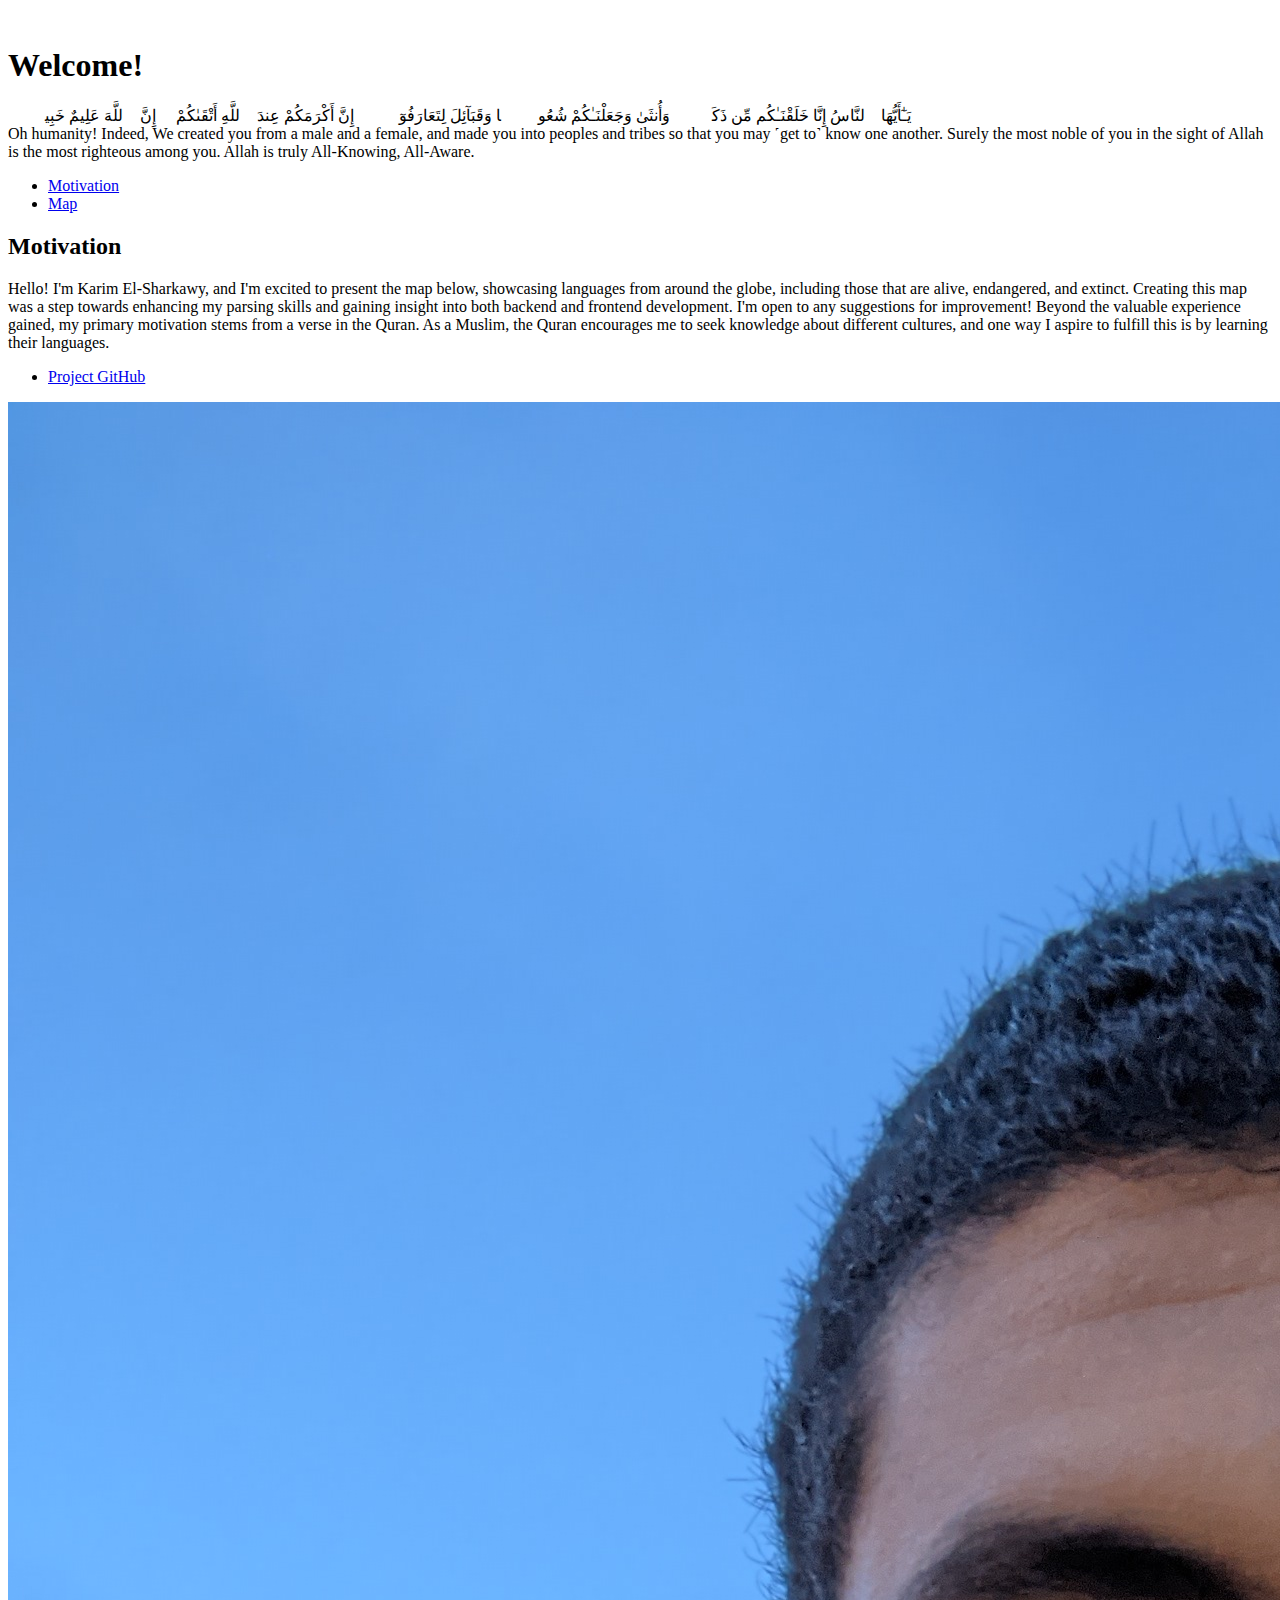
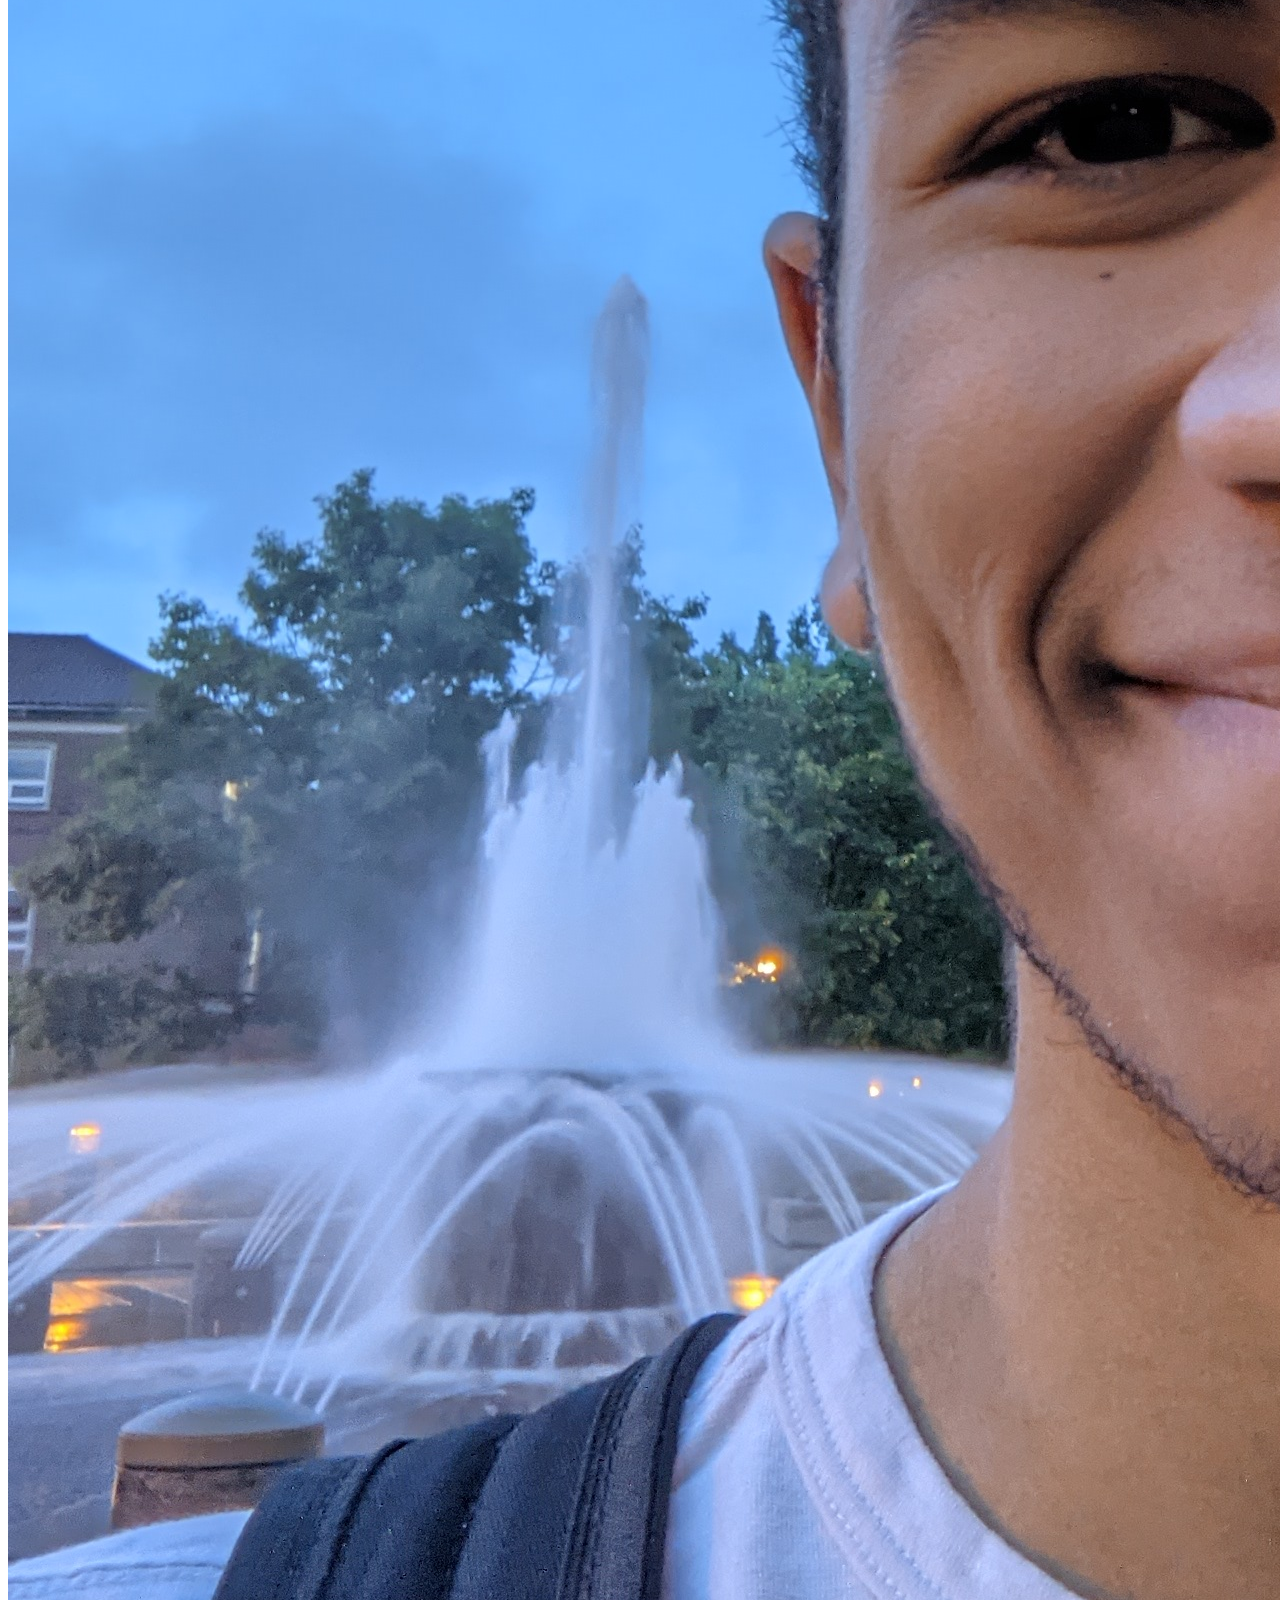
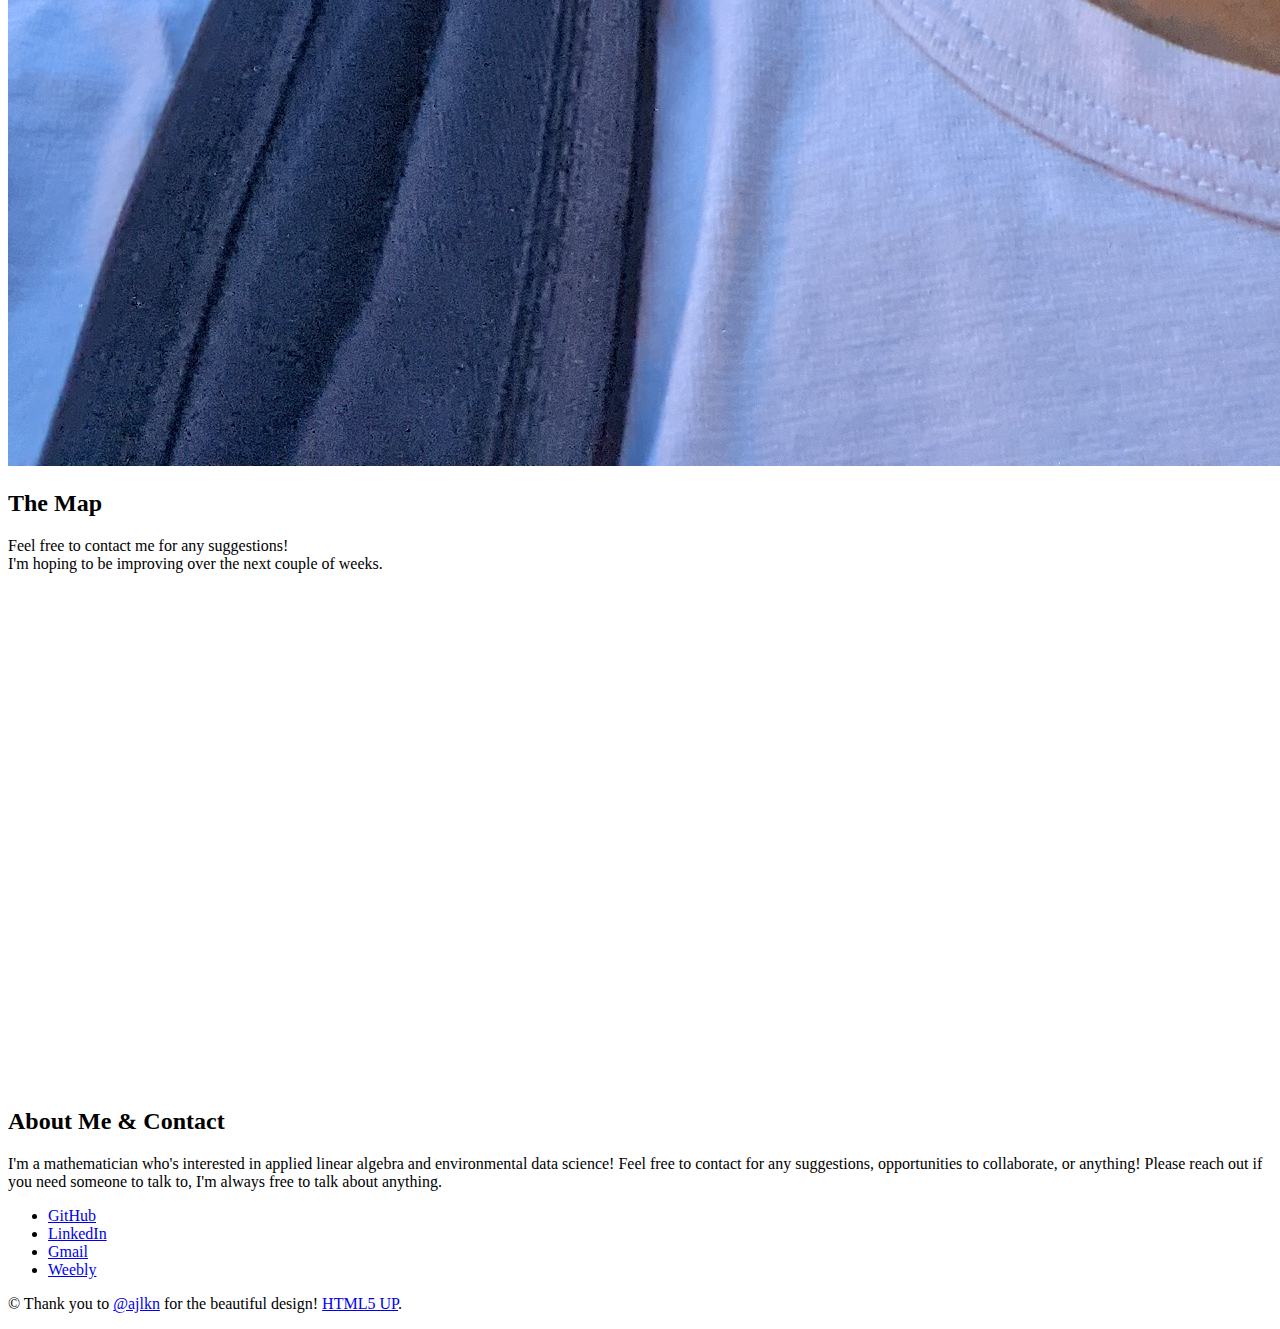
==== index.html @ dc72b1de "Update index.html" ====
<!DOCTYPE HTML>
<html>
<head>
    <title>Map of Every Language</title>
    <meta charset="utf-8" />
    <meta name="viewport" content="width=device-width, initial-scale=1, user-scalable=no" />
    <link rel="stylesheet" href="assets/css/main.css" />
    <noscript><link rel="stylesheet" href="assets/css/noscript.css" /></noscript>
</head>
<body class="is-preload">

    <!-- Wrapper -->
    <div id="wrapper">

        <!-- Header -->
        <header id="header" class="alt">
            <span class="logo"><img src="images/languagelogo.svg" alt="" /></span>
            <h1>Welcome!</h1>
            <p>يَـٰٓأَيُّهَا ٱلنَّاسُ إِنَّا خَلَقْنَـٰكُم مِّن ذَكَرٍۢ وَأُنثَىٰ وَجَعَلْنَـٰكُمْ شُعُوبًۭا وَقَبَآئِلَ لِتَعَارَفُوٓا۟ ۚ إِنَّ أَكْرَمَكُمْ عِندَ ٱللَّهِ أَتْقَىٰكُمْ ۚ إِنَّ ٱللَّهَ عَلِيمٌ خَبِيرٌۭ <br />
                Oh humanity! Indeed, We created you from a male and a female, and made you into peoples and tribes so that you may ˹get to˺ know one another. Surely the most noble of you in the sight of Allah is the most righteous among you. Allah is truly All-Knowing, All-Aware.</p>
        </header>

        <!-- Nav -->
        <nav id="nav">
            <ul>
                <li><a href="#intro" class="active">Motivation</a></li>
                <li><a href="#cta">Map</a></li>
            </ul>
        </nav>

        <!-- Main -->
        <div id="main">

            <!-- Introduction -->
            <section id="intro" class="main">
                <div class="spotlight">
                    <div class="content">
                        <header class="major">
                            <h2>Motivation</h2>
                        </header>
                        <p>Hello! I'm Karim El-Sharkawy, and I'm excited to present the map below, showcasing languages from around the globe, including those that are alive, endangered, and extinct.
                            Creating this map was a step towards enhancing my parsing skills and gaining insight into both backend and frontend development. I'm open to any suggestions for improvement!
                            Beyond the valuable experience gained, my primary motivation stems from a verse in the Quran. As a Muslim, the Quran encourages me to seek knowledge about different cultures,
                            and one way I aspire to fulfill this is by learning their languages.</p>
                        <ul class="actions">
                            <li><a href="https://github.com/karim-sharkawy/testingstuff/tree/main" class="button">Project GitHub</a></li>
                        </ul>
                    </div>
                    <span class="image"><img src="images/pic01.jpg" alt="" /></span>
                </div>
            </section>

            <!-- Get Started -->
            <section id="cta" class="main special">
                <header class="major">
                    <h2>The Map</h2>

                    <p>Feel free to contact me for any suggestions!<br />
                        I'm hoping to be improving over the next couple of weeks.</p>
                </header>
                <!-- Map Container -->
                <div id="chartdiv" class="map-container" style="width: 100%; height: 500px;"></div> <!-- Ensure to set height and width for the map container -->
            </section>

            <!-- Scripts and maybe remove type="module" -->
            <!-- Load the amCharts library -->
            <script type="module" src="https://cdn.amcharts.com/lib/5/index.js"></script>
            <script type="module" src="https://cdn.amcharts.com/lib/5/map.js"></script>
            <script type="module" src="https://cdn.amcharts.com/lib/5/geodata/worldLow.js"></script>
            <script type="module" src="https://cdn.amcharts.com/lib/5/themes/Animated.js"></script>
            <!-- Load your map.js script -->
            <script type="module" src="your_script.js"></script>

        </div>

        <!-- Footer -->
        <footer id="footer">
            <section>
                <h2>About Me & Contact</h2>
                <p>I'm a mathematician who's interested in applied linear algebra and environmental data science! Feel free to contact for any suggestions,
                    opportunities to collaborate, or anything! Please reach out if you need someone to talk to, I'm always free to talk about anything.</p>
            </section>
            <ul class="icons">
                <li><a href="https://github.com/karim-sharkawy" class="icon brands fa-github alt"><span class="label">GitHub</span></a></li>
                <li><a href="https://www.linkedin.com/in/karimme/" class="icon brands fa-linkedin alt"><span class="label">LinkedIn</span></a></li>
                <li><a href="mailto:karimelsharkawy2002@gmail.com" class="icon brands fa-google alt"><span class="label">Gmail</span></a></li>
                <li><a href="https://kelsharkawy.weebly.com/" class="icon brands fa-weebly alt"><span class="label">Weebly</span></a></li>
            </ul>
            <p class="copyright">&copy; Thank you to <a href="https://twitter.com/ajlkn">@ajlkn</a> for the beautiful design! <a href="https://html5up.net">HTML5 UP</a>.</p>
        </footer>

    </div>

    <!-- Additional Scripts -->
    <script type="module" src="assets/js/jquery.min.js"></script>
    <script type="module" src="assets/js/jquery.scrollex.min.js"></script>
    <script type="module" src="assets/js/jquery.scrolly.min.js"></script>
    <script type="module" src="assets/js/browser.min.js"></script>
    <script type="module" src="assets/js/breakpoints.min.js"></script>
    <script type="module" src="assets/js/util.js"></script>
    <script type="module" src="assets/js/main.js"></script>

</body>
</html>
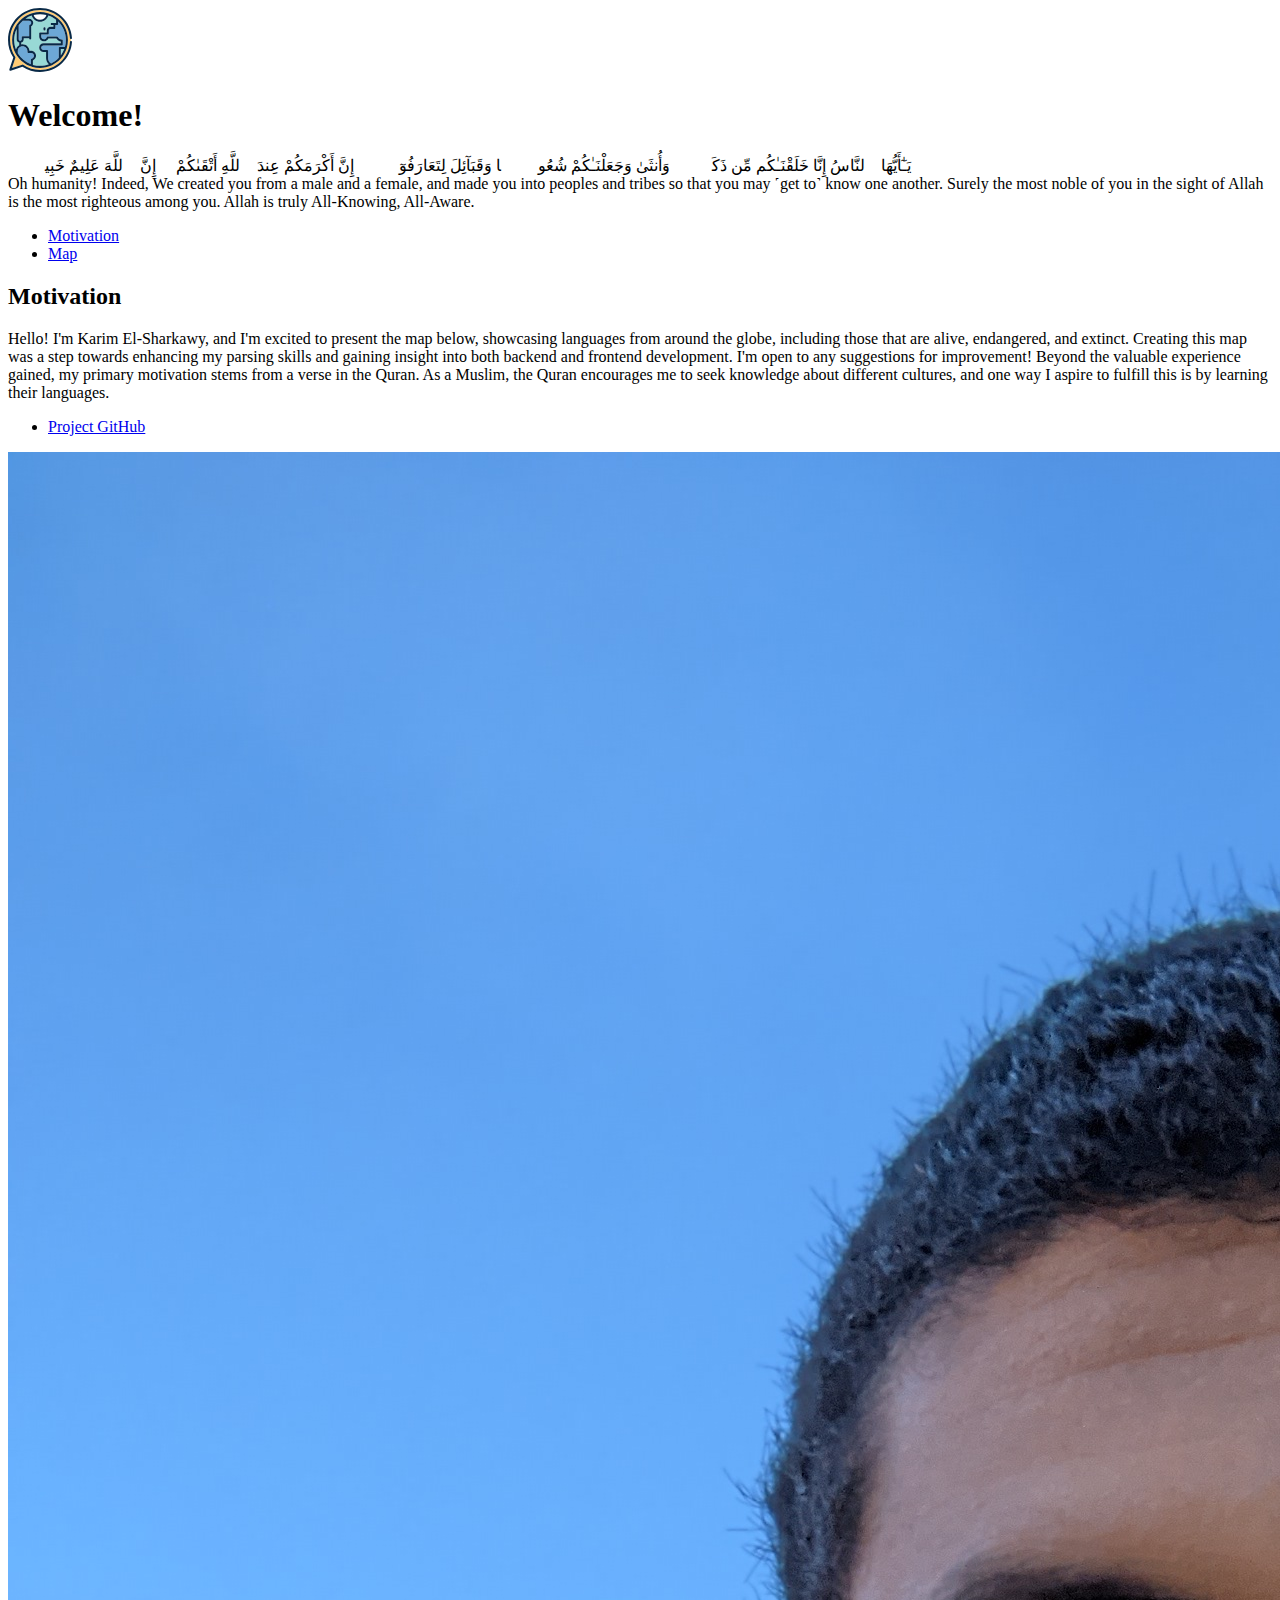
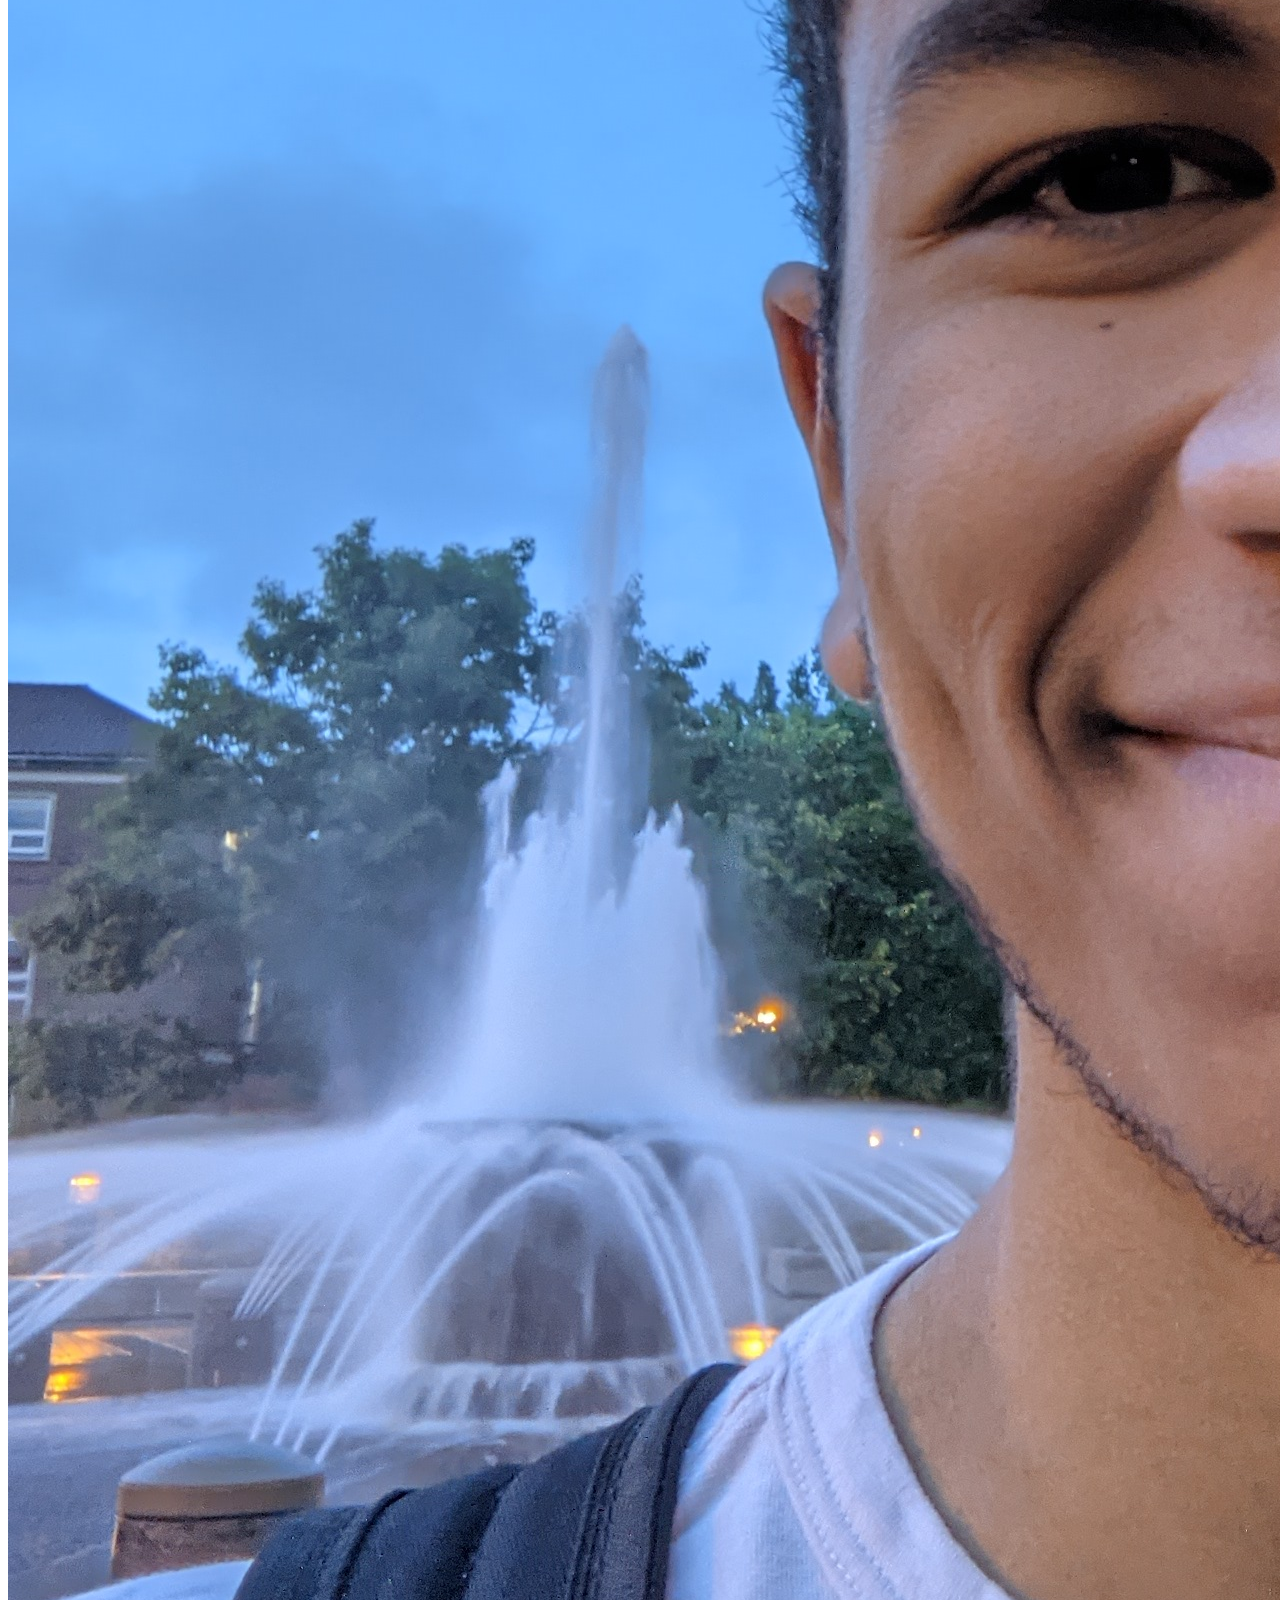
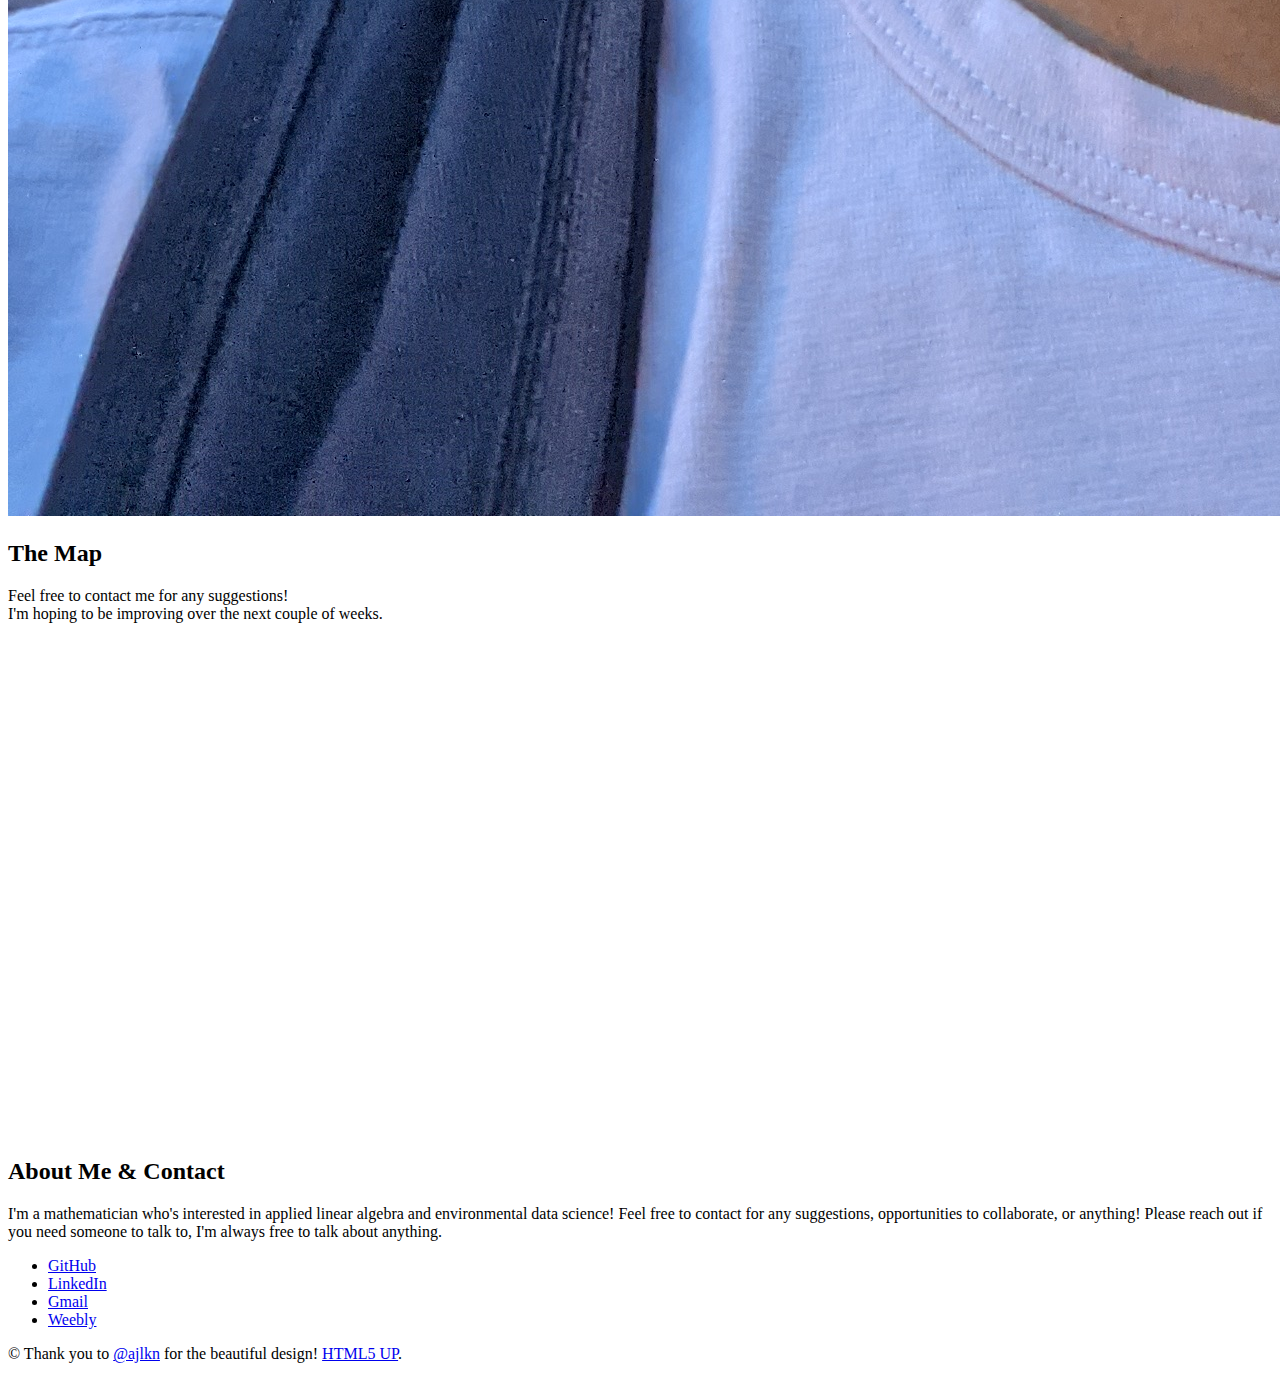
==== commit 700d9847: "Update index.html" ====
--- a/index.html
+++ b/index.html
@@ -14,7 +14,7 @@
 
         <!-- Header -->
         <header id="header" class="alt">
-            <span class="logo"><img src="images/languagelogo.svg" alt="" /></span>
+            <span class="logo"><img src="images/language-svgrepo-com.svg" alt="" /></span>
             <h1>Welcome!</h1>
             <p>يَـٰٓأَيُّهَا ٱلنَّاسُ إِنَّا خَلَقْنَـٰكُم مِّن ذَكَرٍۢ وَأُنثَىٰ وَجَعَلْنَـٰكُمْ شُعُوبًۭا وَقَبَآئِلَ لِتَعَارَفُوٓا۟ ۚ إِنَّ أَكْرَمَكُمْ عِندَ ٱللَّهِ أَتْقَىٰكُمْ ۚ إِنَّ ٱللَّهَ عَلِيمٌ خَبِيرٌۭ <br />
                 Oh humanity! Indeed, We created you from a male and a female, and made you into peoples and tribes so that you may ˹get to˺ know one another. Surely the most noble of you in the sight of Allah is the most righteous among you. Allah is truly All-Knowing, All-Aware.</p>
@@ -92,13 +92,13 @@
     </div>
 
     <!-- Additional Scripts -->
-    <script type="module" src="assets/js/jquery.min.js"></script>
-    <script type="module" src="assets/js/jquery.scrollex.min.js"></script>
-    <script type="module" src="assets/js/jquery.scrolly.min.js"></script>
-    <script type="module" src="assets/js/browser.min.js"></script>
-    <script type="module" src="assets/js/breakpoints.min.js"></script>
-    <script type="module" src="assets/js/util.js"></script>
-    <script type="module" src="assets/js/main.js"></script>
+    <script src="assets/js/jquery.min.js"></script>
+    <script src="assets/js/jquery.scrollex.min.js"></script>
+    <script src="assets/js/jquery.scrolly.min.js"></script>
+    <script src="assets/js/browser.min.js"></script>
+    <script src="assets/js/breakpoints.min.js"></script>
+    <script src="assets/js/util.js"></script>
+    <script src="assets/js/main.js"></script>
 
 </body>
 </html>
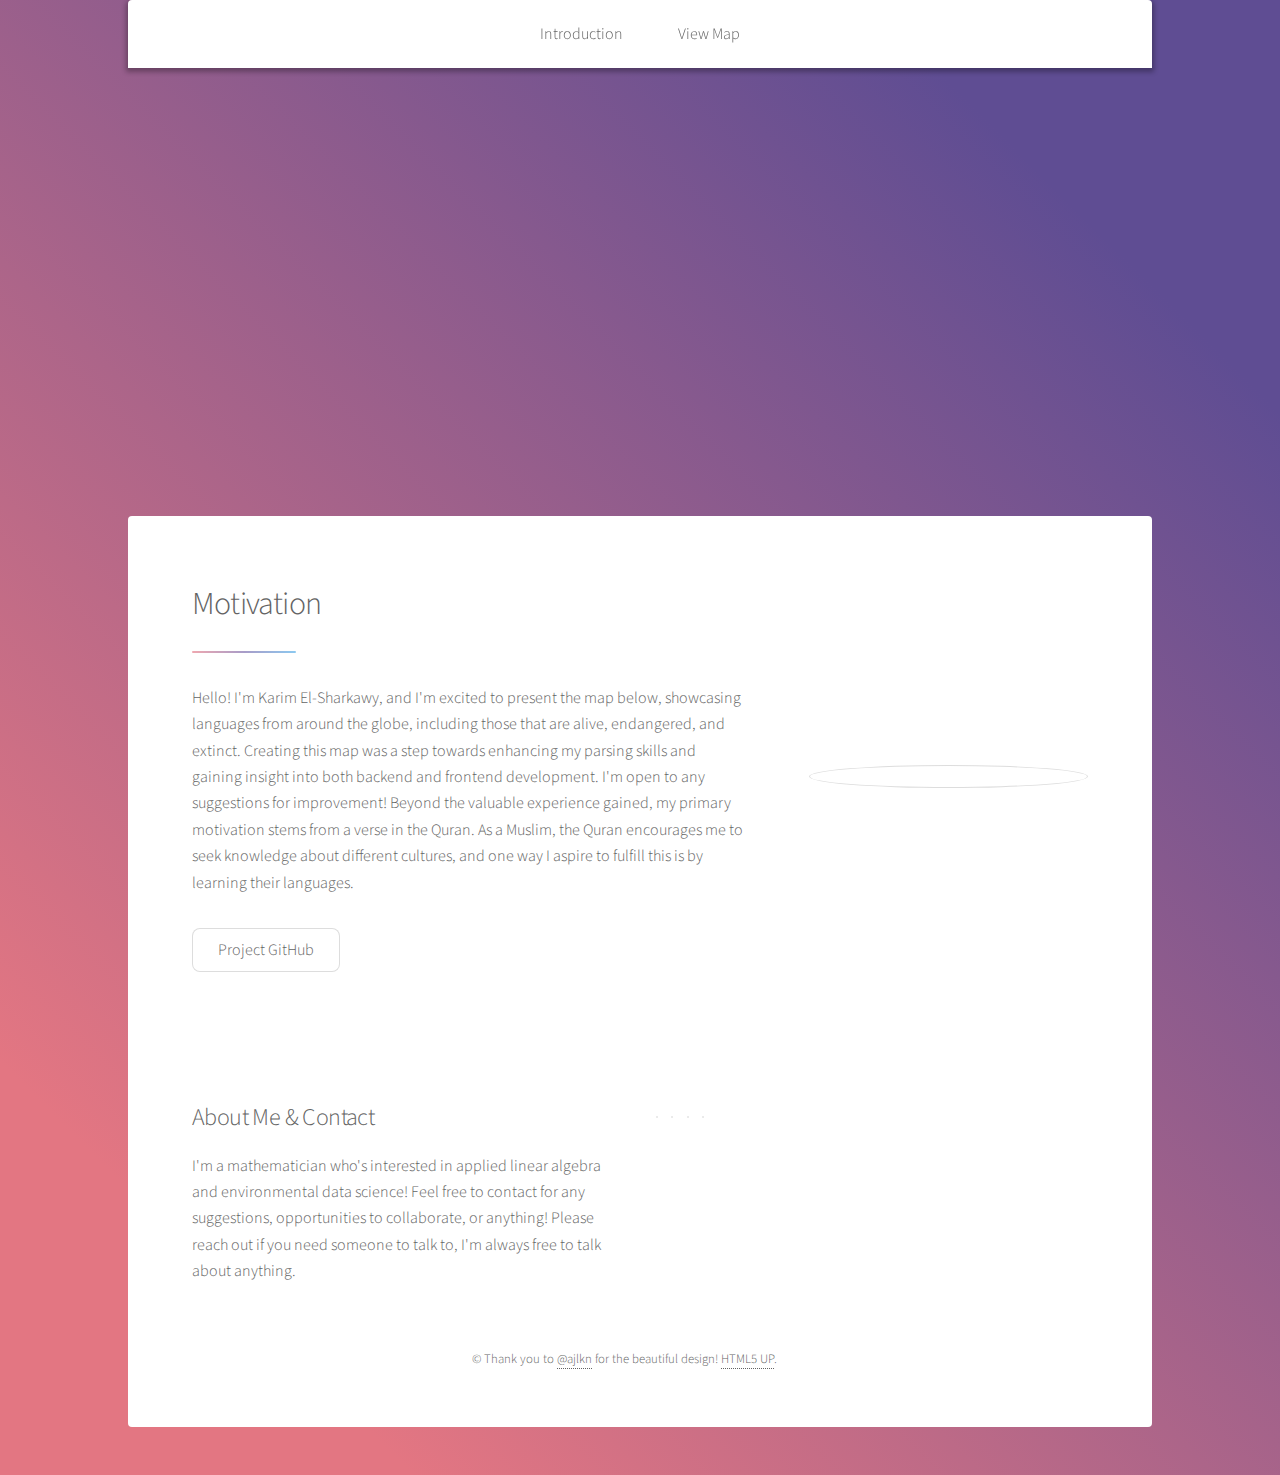
==== commit d67e43a7: "Navbar and separated tabs" ====
--- a/index.html
+++ b/index.html
@@ -1,32 +1,29 @@
 <!DOCTYPE HTML>
 <html>
 <head>
-    <title>Map of Every Language</title>
+    <title>Sprachen </title>
     <meta charset="utf-8" />
     <meta name="viewport" content="width=device-width, initial-scale=1, user-scalable=no" />
     <link rel="stylesheet" href="assets/css/main.css" />
     <noscript><link rel="stylesheet" href="assets/css/noscript.css" /></noscript>
 </head>
 <body class="is-preload">
-
     <!-- Wrapper -->
     <div id="wrapper">
-
+        <nav id="nav">
+            <ul>
+                <li><a href="index.html">Introduction</a></li>
+                <li><a href="map2.html">View Map</a></li>
+            </ul>
+        </nav>
+        
         <!-- Header -->
         <header id="header" class="alt">
-            <span class="logo"><img src="images/language-svgrepo-com.svg" alt="" /></span>
+            <span class="logo"><img src="C:\Users\karim\Downloads\python_files\temps\stellar temp\logo.svg" alt="" /></span>
             <h1>Welcome!</h1>
             <p>يَـٰٓأَيُّهَا ٱلنَّاسُ إِنَّا خَلَقْنَـٰكُم مِّن ذَكَرٍۢ وَأُنثَىٰ وَجَعَلْنَـٰكُمْ شُعُوبًۭا وَقَبَآئِلَ لِتَعَارَفُوٓا۟ ۚ إِنَّ أَكْرَمَكُمْ عِندَ ٱللَّهِ أَتْقَىٰكُمْ ۚ إِنَّ ٱللَّهَ عَلِيمٌ خَبِيرٌۭ <br />
                 Oh humanity! Indeed, We created you from a male and a female, and made you into peoples and tribes so that you may ˹get to˺ know one another. Surely the most noble of you in the sight of Allah is the most righteous among you. Allah is truly All-Knowing, All-Aware.</p>
         </header>
-
-        <!-- Nav -->
-        <nav id="nav">
-            <ul>
-                <li><a href="#intro" class="active">Motivation</a></li>
-                <li><a href="#cta">Map</a></li>
-            </ul>
-        </nav>
 
         <!-- Main -->
         <div id="main">
@@ -46,52 +43,27 @@
                             <li><a href="https://github.com/karim-sharkawy/testingstuff/tree/main" class="button">Project GitHub</a></li>
                         </ul>
                     </div>
-                    <span class="image"><img src="images/pic01.jpg" alt="" /></span>
+                    <span class="image"><img src="C:\Users\karim\Downloads\python_files\temps\stellar temp\pic01.jpg" alt="" /></span>
                 </div>
             </section>
 
-            <!-- Get Started -->
-            <section id="cta" class="main special">
-                <header class="major">
-                    <h2>The Map</h2>
-
-                    <p>Feel free to contact me for any suggestions!<br />
-                        I'm hoping to be improving over the next couple of weeks.</p>
-                </header>
-                <!-- Map Container -->
-                <div id="chartdiv" class="map-container" style="width: 100%; height: 500px;"></div> <!-- Ensure to set height and width for the map container -->
-            </section>
-
-            <!-- Scripts and maybe remove type="module" -->
-            <!-- Load the amCharts library -->
-            <script type="module" src="https://cdn.amcharts.com/lib/5/index.js"></script>
-            <script type="module" src="https://cdn.amcharts.com/lib/5/map.js"></script>
-            <script type="module" src="https://cdn.amcharts.com/lib/5/geodata/worldLow.js"></script>
-            <script type="module" src="https://cdn.amcharts.com/lib/5/themes/Animated.js"></script>
-            <!-- Load your map.js script -->
-            <script type="module" src="your_script.js"></script>
-
+            <footer id="footer">
+                <section>
+                    <h2>About Me & Contact</h2>
+                    <p>I'm a mathematician who's interested in applied linear algebra and environmental data science! Feel free to contact for any suggestions,
+                        opportunities to collaborate, or anything! Please reach out if you need someone to talk to, I'm always free to talk about anything.</p>
+                </section>
+                <ul class="icons">
+                    <li><a href="https://github.com/karim-sharkawy" class="icon brands fa-github alt"><span class="label">GitHub</span></a></li>
+                    <li><a href="https://www.linkedin.com/in/karimme/" class="icon brands fa-linkedin alt"><span class="label">LinkedIn</span></a></li>
+                    <li><a href="karimelsharkawy2002@gmail.com" class="icon brands fa-google alt"><span class="label">Gmail</span></a></li>
+                    <li><a href="https://kelsharkawy.weebly.com/" class="icon brands fa-weebly alt"><span class="label">Weebly</span></a></li>
+                </ul>
+                <p class="copyright">&copy; Thank you to <a href="https://twitter.com/ajlkn">@ajlkn</a> for the beautiful design! <a href="https://html5up.net">HTML5 UP</a>.</p>
+            </footer>
+    
         </div>
-
-        <!-- Footer -->
-        <footer id="footer">
-            <section>
-                <h2>About Me & Contact</h2>
-                <p>I'm a mathematician who's interested in applied linear algebra and environmental data science! Feel free to contact for any suggestions,
-                    opportunities to collaborate, or anything! Please reach out if you need someone to talk to, I'm always free to talk about anything.</p>
-            </section>
-            <ul class="icons">
-                <li><a href="https://github.com/karim-sharkawy" class="icon brands fa-github alt"><span class="label">GitHub</span></a></li>
-                <li><a href="https://www.linkedin.com/in/karimme/" class="icon brands fa-linkedin alt"><span class="label">LinkedIn</span></a></li>
-                <li><a href="mailto:karimelsharkawy2002@gmail.com" class="icon brands fa-google alt"><span class="label">Gmail</span></a></li>
-                <li><a href="https://kelsharkawy.weebly.com/" class="icon brands fa-weebly alt"><span class="label">Weebly</span></a></li>
-            </ul>
-            <p class="copyright">&copy; Thank you to <a href="https://twitter.com/ajlkn">@ajlkn</a> for the beautiful design! <a href="https://html5up.net">HTML5 UP</a>.</p>
-        </footer>
-
     </div>
-
-    <!-- Additional Scripts -->
     <script src="assets/js/jquery.min.js"></script>
     <script src="assets/js/jquery.scrollex.min.js"></script>
     <script src="assets/js/jquery.scrolly.min.js"></script>
@@ -99,6 +71,5 @@
     <script src="assets/js/breakpoints.min.js"></script>
     <script src="assets/js/util.js"></script>
     <script src="assets/js/main.js"></script>
-
 </body>
-</html>
+</html>--- a/assets/css/main.css
+++ b/assets/css/main.css
@@ -0,0 +1,3789 @@
+@import url(fontawesome-all.min.css);
+@import 'https://fonts.googleapis.com/css?family=Source+Sans+Pro:300,400';
+
+/*
+	Stellar by HTML5 UP
+	html5up.net | @ajlkn
+	Free for personal and commercial use under the CCA 3.0 license (html5up.net/license)
+*/
+
+html, body, div, span, applet, object,
+iframe, h1, h2, h3, h4, h5, h6, p, blockquote,
+pre, a, abbr, acronym, address, big, cite,
+code, del, dfn, em, img, ins, kbd, q, s, samp,
+small, strike, strong, sub, sup, tt, var, b,
+u, i, center, dl, dt, dd, ol, ul, li, fieldset,
+form, label, legend, table, caption, tbody,
+tfoot, thead, tr, th, td, article, aside,
+canvas, details, embed, figure, figcaption,
+footer, header, hgroup, menu, nav, output, ruby,
+section, summary, time, mark, audio, video {
+	margin: 0;
+	padding: 0;
+	border: 0;
+	font-size: 100%;
+	font: inherit;
+	vertical-align: baseline;}
+
+article, aside, details, figcaption, figure,
+footer, header, hgroup, menu, nav, section {
+	display: block;}
+
+body {
+	line-height: 1;
+}
+
+ol, ul {
+	list-style: none;
+}
+
+blockquote, q {
+	quotes: none;
+}
+
+	blockquote:before, blockquote:after, q:before, q:after {
+		content: '';
+		content: none;
+	}
+
+table {
+	border-collapse: collapse;
+	border-spacing: 0;
+}
+
+body {
+	-webkit-text-size-adjust: none;
+}
+
+mark {
+	background-color: transparent;
+	color: inherit;
+}
+
+input::-moz-focus-inner {
+	border: 0;
+	padding: 0;
+}
+
+input, select, textarea {
+	-moz-appearance: none;
+	-webkit-appearance: none;
+	-ms-appearance: none;
+	appearance: none;
+}
+
+/* Basic */
+
+	@-ms-viewport {
+		width: device-width;
+	}
+
+	body {
+		-ms-overflow-style: scrollbar;
+	}
+
+	@media screen and (max-width: 480px) {
+
+		html, body {
+			min-width: 320px;
+		}
+
+	}
+
+	html {
+		box-sizing: border-box;
+	}
+
+	*, *:before, *:after {
+		box-sizing: inherit;
+	}
+
+	body {
+		background-color: #935d8c;
+		background-image: url("images/overlay.png"), -moz-linear-gradient(45deg, #e37682 15%, #5f4d93 85%);
+		background-image: url("images/overlay.png"), -webkit-linear-gradient(45deg, #e37682 15%, #5f4d93 85%);
+		background-image: url("images/overlay.png"), -ms-linear-gradient(45deg, #e37682 15%, #5f4d93 85%);
+		background-image: url("images/overlay.png"), linear-gradient(45deg, #e37682 15%, #5f4d93 85%);
+	}
+
+		body.is-preload *, body.is-preload *:before, body.is-preload *:after {
+			-moz-animation: none !important;
+			-webkit-animation: none !important;
+			-ms-animation: none !important;
+			animation: none !important;
+			-moz-transition: none !important;
+			-webkit-transition: none !important;
+			-ms-transition: none !important;
+			transition: none !important;
+		}
+
+/* Type */
+
+	body {
+		background-color: #935d8c;
+		color: rgba(255, 255, 255, 0.65);
+	}
+
+	body, input, select, textarea {
+		font-family: "Source Sans Pro", Helvetica, sans-serif;
+		font-size: 17pt;
+		font-weight: 300;
+		line-height: 1.65;
+	}
+
+		@media screen and (max-width: 1680px) {
+
+			body, input, select, textarea {
+				font-size: 14pt;
+			}
+
+		}
+
+		@media screen and (max-width: 1280px) {
+
+			body, input, select, textarea {
+				font-size: 12pt;
+			}
+
+		}
+
+		@media screen and (max-width: 360px) {
+
+			body, input, select, textarea {
+				font-size: 11pt;
+			}
+
+		}
+
+	a {
+		-moz-transition: color 0.2s ease, border-bottom 0.2s ease;
+		-webkit-transition: color 0.2s ease, border-bottom 0.2s ease;
+		-ms-transition: color 0.2s ease, border-bottom 0.2s ease;
+		transition: color 0.2s ease, border-bottom 0.2s ease;
+		text-decoration: none;
+		border-bottom: dotted 1px;
+		color: inherit;
+	}
+
+		a:hover {
+			border-bottom-color: transparent;
+		}
+
+	strong, b {
+		font-weight: 400;
+	}
+
+	em, i {
+		font-style: italic;
+	}
+
+	p {
+		margin: 0 0 2em 0;
+	}
+
+		p.content {
+			-moz-columns: 20em 2;
+			-webkit-columns: 20em 2;
+			-ms-columns: 20em 2;
+			columns: 20em 2;
+			-moz-column-gap: 2em;
+			-webkit-column-gap: 2em;
+			-ms-column-gap: 2em;
+			column-gap: 2em;
+			text-align: justify;
+		}
+
+	h1, h2, h3, h4, h5, h6 {
+		font-weight: 300;
+		line-height: 1.5;
+		margin: 0 0 0.7em 0;
+		letter-spacing: -0.025em;
+	}
+
+		h1 a, h2 a, h3 a, h4 a, h5 a, h6 a {
+			color: inherit;
+			text-decoration: none;
+		}
+
+	h1 {
+		font-size: 2.5em;
+		line-height: 1.2;
+	}
+
+	h2 {
+		font-size: 1.5em;
+	}
+
+	h3 {
+		font-size: 1.25em;
+	}
+
+	h4 {
+		font-size: 1.1em;
+	}
+
+	h5 {
+		font-size: 0.9em;
+	}
+
+	h6 {
+		font-size: 0.7em;
+	}
+
+	@media screen and (max-width: 736px) {
+
+		h1 {
+			font-size: 2em;
+		}
+
+	}
+
+	sub {
+		font-size: 0.8em;
+		position: relative;
+		top: 0.5em;
+	}
+
+	sup {
+		font-size: 0.8em;
+		position: relative;
+		top: -0.5em;
+	}
+
+	blockquote {
+		border-left: solid 4px;
+		font-style: italic;
+		margin: 0 0 2em 0;
+		padding: 0.5em 0 0.5em 2em;
+	}
+
+	code {
+		border-radius: 8px;
+		border: solid 1px;
+		font-family: "Courier New", monospace;
+		font-size: 0.9em;
+		margin: 0 0.25em;
+		padding: 0.25em 0.65em;
+	}
+
+	pre {
+		-webkit-overflow-scrolling: touch;
+		font-family: "Courier New", monospace;
+		font-size: 0.9em;
+		margin: 0 0 2em 0;
+	}
+
+		pre code {
+			display: block;
+			line-height: 1.75;
+			padding: 1em 1.5em;
+			overflow-x: auto;
+		}
+
+	hr {
+		border: 0;
+		border-bottom: solid 1px;
+		margin: 2em 0;
+	}
+
+		hr.major {
+			margin: 3em 0;
+		}
+
+	.align-left {
+		text-align: left;
+	}
+
+	.align-center {
+		text-align: center;
+	}
+
+	.align-right {
+		text-align: right;
+	}
+
+	input, select, textarea {
+		color: #ffffff;
+	}
+
+	a:hover {
+		color: #ffffff;
+	}
+
+	strong, b {
+		color: #ffffff;
+	}
+
+	h1, h2, h3, h4, h5, h6 {
+		color: #ffffff;
+	}
+
+	blockquote {
+		border-left-color: rgba(255, 255, 255, 0.35);
+	}
+
+	code {
+		background: rgba(255, 255, 255, 0.075);
+		border-color: rgba(255, 255, 255, 0.35);
+	}
+
+	hr {
+		border-bottom-color: rgba(255, 255, 255, 0.35);
+	}
+
+/* Row */
+
+	.row {
+		display: flex;
+		flex-wrap: wrap;
+		box-sizing: border-box;
+		align-items: stretch;
+	}
+
+		.row > * {
+			box-sizing: border-box;
+		}
+
+		.row.gtr-uniform > * > :last-child {
+			margin-bottom: 0;
+		}
+
+		.row.aln-left {
+			justify-content: flex-start;
+		}
+
+		.row.aln-center {
+			justify-content: center;
+		}
+
+		.row.aln-right {
+			justify-content: flex-end;
+		}
+
+		.row.aln-top {
+			align-items: flex-start;
+		}
+
+		.row.aln-middle {
+			align-items: center;
+		}
+
+		.row.aln-bottom {
+			align-items: flex-end;
+		}
+
+		.row > .imp {
+			order: -1;
+		}
+
+		.row > .col-1 {
+			width: 8.33333%;
+		}
+
+		.row > .off-1 {
+			margin-left: 8.33333%;
+		}
+
+		.row > .col-2 {
+			width: 16.66667%;
+		}
+
+		.row > .off-2 {
+			margin-left: 16.66667%;
+		}
+
+		.row > .col-3 {
+			width: 25%;
+		}
+
+		.row > .off-3 {
+			margin-left: 25%;
+		}
+
+		.row > .col-4 {
+			width: 33.33333%;
+		}
+
+		.row > .off-4 {
+			margin-left: 33.33333%;
+		}
+
+		.row > .col-5 {
+			width: 41.66667%;
+		}
+
+		.row > .off-5 {
+			margin-left: 41.66667%;
+		}
+
+		.row > .col-6 {
+			width: 50%;
+		}
+
+		.row > .off-6 {
+			margin-left: 50%;
+		}
+
+		.row > .col-7 {
+			width: 58.33333%;
+		}
+
+		.row > .off-7 {
+			margin-left: 58.33333%;
+		}
+
+		.row > .col-8 {
+			width: 66.66667%;
+		}
+
+		.row > .off-8 {
+			margin-left: 66.66667%;
+		}
+
+		.row > .col-9 {
+			width: 75%;
+		}
+
+		.row > .off-9 {
+			margin-left: 75%;
+		}
+
+		.row > .col-10 {
+			width: 83.33333%;
+		}
+
+		.row > .off-10 {
+			margin-left: 83.33333%;
+		}
+
+		.row > .col-11 {
+			width: 91.66667%;
+		}
+
+		.row > .off-11 {
+			margin-left: 91.66667%;
+		}
+
+		.row > .col-12 {
+			width: 100%;
+		}
+
+		.row > .off-12 {
+			margin-left: 100%;
+		}
+
+		.row.gtr-0 {
+			margin-top: 0;
+			margin-left: 0em;
+		}
+
+			.row.gtr-0 > * {
+				padding: 0 0 0 0em;
+			}
+
+			.row.gtr-0.gtr-uniform {
+				margin-top: 0em;
+			}
+
+				.row.gtr-0.gtr-uniform > * {
+					padding-top: 0em;
+				}
+
+		.row.gtr-25 {
+			margin-top: 0;
+			margin-left: -0.375em;
+		}
+
+			.row.gtr-25 > * {
+				padding: 0 0 0 0.375em;
+			}
+
+			.row.gtr-25.gtr-uniform {
+				margin-top: -0.375em;
+			}
+
+				.row.gtr-25.gtr-uniform > * {
+					padding-top: 0.375em;
+				}
+
+		.row.gtr-50 {
+			margin-top: 0;
+			margin-left: -0.75em;
+		}
+
+			.row.gtr-50 > * {
+				padding: 0 0 0 0.75em;
+			}
+
+			.row.gtr-50.gtr-uniform {
+				margin-top: -0.75em;
+			}
+
+				.row.gtr-50.gtr-uniform > * {
+					padding-top: 0.75em;
+				}
+
+		.row {
+			margin-top: 0;
+			margin-left: -1.5em;
+		}
+
+			.row > * {
+				padding: 0 0 0 1.5em;
+			}
+
+			.row.gtr-uniform {
+				margin-top: -1.5em;
+			}
+
+				.row.gtr-uniform > * {
+					padding-top: 1.5em;
+				}
+
+		.row.gtr-150 {
+			margin-top: 0;
+			margin-left: -2.25em;
+		}
+
+			.row.gtr-150 > * {
+				padding: 0 0 0 2.25em;
+			}
+
+			.row.gtr-150.gtr-uniform {
+				margin-top: -2.25em;
+			}
+
+				.row.gtr-150.gtr-uniform > * {
+					padding-top: 2.25em;
+				}
+
+		.row.gtr-200 {
+			margin-top: 0;
+			margin-left: -3em;
+		}
+
+			.row.gtr-200 > * {
+				padding: 0 0 0 3em;
+			}
+
+			.row.gtr-200.gtr-uniform {
+				margin-top: -3em;
+			}
+
+				.row.gtr-200.gtr-uniform > * {
+					padding-top: 3em;
+				}
+
+		@media screen and (max-width: 1680px) {
+
+			.row {
+				display: flex;
+				flex-wrap: wrap;
+				box-sizing: border-box;
+				align-items: stretch;
+			}
+
+				.row > * {
+					box-sizing: border-box;
+				}
+
+				.row.gtr-uniform > * > :last-child {
+					margin-bottom: 0;
+				}
+
+				.row.aln-left {
+					justify-content: flex-start;
+				}
+
+				.row.aln-center {
+					justify-content: center;
+				}
+
+				.row.aln-right {
+					justify-content: flex-end;
+				}
+
+				.row.aln-top {
+					align-items: flex-start;
+				}
+
+				.row.aln-middle {
+					align-items: center;
+				}
+
+				.row.aln-bottom {
+					align-items: flex-end;
+				}
+
+				.row > .imp-xlarge {
+					order: -1;
+				}
+
+				.row > .col-1-xlarge {
+					width: 8.33333%;
+				}
+
+				.row > .off-1-xlarge {
+					margin-left: 8.33333%;
+				}
+
+				.row > .col-2-xlarge {
+					width: 16.66667%;
+				}
+
+				.row > .off-2-xlarge {
+					margin-left: 16.66667%;
+				}
+
+				.row > .col-3-xlarge {
+					width: 25%;
+				}
+
+				.row > .off-3-xlarge {
+					margin-left: 25%;
+				}
+
+				.row > .col-4-xlarge {
+					width: 33.33333%;
+				}
+
+				.row > .off-4-xlarge {
+					margin-left: 33.33333%;
+				}
+
+				.row > .col-5-xlarge {
+					width: 41.66667%;
+				}
+
+				.row > .off-5-xlarge {
+					margin-left: 41.66667%;
+				}
+
+				.row > .col-6-xlarge {
+					width: 50%;
+				}
+
+				.row > .off-6-xlarge {
+					margin-left: 50%;
+				}
+
+				.row > .col-7-xlarge {
+					width: 58.33333%;
+				}
+
+				.row > .off-7-xlarge {
+					margin-left: 58.33333%;
+				}
+
+				.row > .col-8-xlarge {
+					width: 66.66667%;
+				}
+
+				.row > .off-8-xlarge {
+					margin-left: 66.66667%;
+				}
+
+				.row > .col-9-xlarge {
+					width: 75%;
+				}
+
+				.row > .off-9-xlarge {
+					margin-left: 75%;
+				}
+
+				.row > .col-10-xlarge {
+					width: 83.33333%;
+				}
+
+				.row > .off-10-xlarge {
+					margin-left: 83.33333%;
+				}
+
+				.row > .col-11-xlarge {
+					width: 91.66667%;
+				}
+
+				.row > .off-11-xlarge {
+					margin-left: 91.66667%;
+				}
+
+				.row > .col-12-xlarge {
+					width: 100%;
+				}
+
+				.row > .off-12-xlarge {
+					margin-left: 100%;
+				}
+
+				.row.gtr-0 {
+					margin-top: 0;
+					margin-left: 0em;
+				}
+
+					.row.gtr-0 > * {
+						padding: 0 0 0 0em;
+					}
+
+					.row.gtr-0.gtr-uniform {
+						margin-top: 0em;
+					}
+
+						.row.gtr-0.gtr-uniform > * {
+							padding-top: 0em;
+						}
+
+				.row.gtr-25 {
+					margin-top: 0;
+					margin-left: -0.375em;
+				}
+
+					.row.gtr-25 > * {
+						padding: 0 0 0 0.375em;
+					}
+
+					.row.gtr-25.gtr-uniform {
+						margin-top: -0.375em;
+					}
+
+						.row.gtr-25.gtr-uniform > * {
+							padding-top: 0.375em;
+						}
+
+				.row.gtr-50 {
+					margin-top: 0;
+					margin-left: -0.75em;
+				}
+
+					.row.gtr-50 > * {
+						padding: 0 0 0 0.75em;
+					}
+
+					.row.gtr-50.gtr-uniform {
+						margin-top: -0.75em;
+					}
+
+						.row.gtr-50.gtr-uniform > * {
+							padding-top: 0.75em;
+						}
+
+				.row {
+					margin-top: 0;
+					margin-left: -1.5em;
+				}
+
+					.row > * {
+						padding: 0 0 0 1.5em;
+					}
+
+					.row.gtr-uniform {
+						margin-top: -1.5em;
+					}
+
+						.row.gtr-uniform > * {
+							padding-top: 1.5em;
+						}
+
+				.row.gtr-150 {
+					margin-top: 0;
+					margin-left: -2.25em;
+				}
+
+					.row.gtr-150 > * {
+						padding: 0 0 0 2.25em;
+					}
+
+					.row.gtr-150.gtr-uniform {
+						margin-top: -2.25em;
+					}
+
+						.row.gtr-150.gtr-uniform > * {
+							padding-top: 2.25em;
+						}
+
+				.row.gtr-200 {
+					margin-top: 0;
+					margin-left: -3em;
+				}
+
+					.row.gtr-200 > * {
+						padding: 0 0 0 3em;
+					}
+
+					.row.gtr-200.gtr-uniform {
+						margin-top: -3em;
+					}
+
+						.row.gtr-200.gtr-uniform > * {
+							padding-top: 3em;
+						}
+
+		}
+
+		@media screen and (max-width: 1280px) {
+
+			.row {
+				display: flex;
+				flex-wrap: wrap;
+				box-sizing: border-box;
+				align-items: stretch;
+			}
+
+				.row > * {
+					box-sizing: border-box;
+				}
+
+				.row.gtr-uniform > * > :last-child {
+					margin-bottom: 0;
+				}
+
+				.row.aln-left {
+					justify-content: flex-start;
+				}
+
+				.row.aln-center {
+					justify-content: center;
+				}
+
+				.row.aln-right {
+					justify-content: flex-end;
+				}
+
+				.row.aln-top {
+					align-items: flex-start;
+				}
+
+				.row.aln-middle {
+					align-items: center;
+				}
+
+				.row.aln-bottom {
+					align-items: flex-end;
+				}
+
+				.row > .imp-large {
+					order: -1;
+				}
+
+				.row > .col-1-large {
+					width: 8.33333%;
+				}
+
+				.row > .off-1-large {
+					margin-left: 8.33333%;
+				}
+
+				.row > .col-2-large {
+					width: 16.66667%;
+				}
+
+				.row > .off-2-large {
+					margin-left: 16.66667%;
+				}
+
+				.row > .col-3-large {
+					width: 25%;
+				}
+
+				.row > .off-3-large {
+					margin-left: 25%;
+				}
+
+				.row > .col-4-large {
+					width: 33.33333%;
+				}
+
+				.row > .off-4-large {
+					margin-left: 33.33333%;
+				}
+
+				.row > .col-5-large {
+					width: 41.66667%;
+				}
+
+				.row > .off-5-large {
+					margin-left: 41.66667%;
+				}
+
+				.row > .col-6-large {
+					width: 50%;
+				}
+
+				.row > .off-6-large {
+					margin-left: 50%;
+				}
+
+				.row > .col-7-large {
+					width: 58.33333%;
+				}
+
+				.row > .off-7-large {
+					margin-left: 58.33333%;
+				}
+
+				.row > .col-8-large {
+					width: 66.66667%;
+				}
+
+				.row > .off-8-large {
+					margin-left: 66.66667%;
+				}
+
+				.row > .col-9-large {
+					width: 75%;
+				}
+
+				.row > .off-9-large {
+					margin-left: 75%;
+				}
+
+				.row > .col-10-large {
+					width: 83.33333%;
+				}
+
+				.row > .off-10-large {
+					margin-left: 83.33333%;
+				}
+
+				.row > .col-11-large {
+					width: 91.66667%;
+				}
+
+				.row > .off-11-large {
+					margin-left: 91.66667%;
+				}
+
+				.row > .col-12-large {
+					width: 100%;
+				}
+
+				.row > .off-12-large {
+					margin-left: 100%;
+				}
+
+				.row.gtr-0 {
+					margin-top: 0;
+					margin-left: 0em;
+				}
+
+					.row.gtr-0 > * {
+						padding: 0 0 0 0em;
+					}
+
+					.row.gtr-0.gtr-uniform {
+						margin-top: 0em;
+					}
+
+						.row.gtr-0.gtr-uniform > * {
+							padding-top: 0em;
+						}
+
+				.row.gtr-25 {
+					margin-top: 0;
+					margin-left: -0.375em;
+				}
+
+					.row.gtr-25 > * {
+						padding: 0 0 0 0.375em;
+					}
+
+					.row.gtr-25.gtr-uniform {
+						margin-top: -0.375em;
+					}
+
+						.row.gtr-25.gtr-uniform > * {
+							padding-top: 0.375em;
+						}
+
+				.row.gtr-50 {
+					margin-top: 0;
+					margin-left: -0.75em;
+				}
+
+					.row.gtr-50 > * {
+						padding: 0 0 0 0.75em;
+					}
+
+					.row.gtr-50.gtr-uniform {
+						margin-top: -0.75em;
+					}
+
+						.row.gtr-50.gtr-uniform > * {
+							padding-top: 0.75em;
+						}
+
+				.row {
+					margin-top: 0;
+					margin-left: -1.5em;
+				}
+
+					.row > * {
+						padding: 0 0 0 1.5em;
+					}
+
+					.row.gtr-uniform {
+						margin-top: -1.5em;
+					}
+
+						.row.gtr-uniform > * {
+							padding-top: 1.5em;
+						}
+
+				.row.gtr-150 {
+					margin-top: 0;
+					margin-left: -2.25em;
+				}
+
+					.row.gtr-150 > * {
+						padding: 0 0 0 2.25em;
+					}
+
+					.row.gtr-150.gtr-uniform {
+						margin-top: -2.25em;
+					}
+
+						.row.gtr-150.gtr-uniform > * {
+							padding-top: 2.25em;
+						}
+
+				.row.gtr-200 {
+					margin-top: 0;
+					margin-left: -3em;
+				}
+
+					.row.gtr-200 > * {
+						padding: 0 0 0 3em;
+					}
+
+					.row.gtr-200.gtr-uniform {
+						margin-top: -3em;
+					}
+
+						.row.gtr-200.gtr-uniform > * {
+							padding-top: 3em;
+						}
+
+		}
+
+		@media screen and (max-width: 980px) {
+
+			.row {
+				display: flex;
+				flex-wrap: wrap;
+				box-sizing: border-box;
+				align-items: stretch;
+			}
+
+				.row > * {
+					box-sizing: border-box;
+				}
+
+				.row.gtr-uniform > * > :last-child {
+					margin-bottom: 0;
+				}
+
+				.row.aln-left {
+					justify-content: flex-start;
+				}
+
+				.row.aln-center {
+					justify-content: center;
+				}
+
+				.row.aln-right {
+					justify-content: flex-end;
+				}
+
+				.row.aln-top {
+					align-items: flex-start;
+				}
+
+				.row.aln-middle {
+					align-items: center;
+				}
+
+				.row.aln-bottom {
+					align-items: flex-end;
+				}
+
+				.row > .imp-medium {
+					order: -1;
+				}
+
+				.row > .col-1-medium {
+					width: 8.33333%;
+				}
+
+				.row > .off-1-medium {
+					margin-left: 8.33333%;
+				}
+
+				.row > .col-2-medium {
+					width: 16.66667%;
+				}
+
+				.row > .off-2-medium {
+					margin-left: 16.66667%;
+				}
+
+				.row > .col-3-medium {
+					width: 25%;
+				}
+
+				.row > .off-3-medium {
+					margin-left: 25%;
+				}
+
+				.row > .col-4-medium {
+					width: 33.33333%;
+				}
+
+				.row > .off-4-medium {
+					margin-left: 33.33333%;
+				}
+
+				.row > .col-5-medium {
+					width: 41.66667%;
+				}
+
+				.row > .off-5-medium {
+					margin-left: 41.66667%;
+				}
+
+				.row > .col-6-medium {
+					width: 50%;
+				}
+
+				.row > .off-6-medium {
+					margin-left: 50%;
+				}
+
+				.row > .col-7-medium {
+					width: 58.33333%;
+				}
+
+				.row > .off-7-medium {
+					margin-left: 58.33333%;
+				}
+
+				.row > .col-8-medium {
+					width: 66.66667%;
+				}
+
+				.row > .off-8-medium {
+					margin-left: 66.66667%;
+				}
+
+				.row > .col-9-medium {
+					width: 75%;
+				}
+
+				.row > .off-9-medium {
+					margin-left: 75%;
+				}
+
+				.row > .col-10-medium {
+					width: 83.33333%;
+				}
+
+				.row > .off-10-medium {
+					margin-left: 83.33333%;
+				}
+
+				.row > .col-11-medium {
+					width: 91.66667%;
+				}
+
+				.row > .off-11-medium {
+					margin-left: 91.66667%;
+				}
+
+				.row > .col-12-medium {
+					width: 100%;
+				}
+
+				.row > .off-12-medium {
+					margin-left: 100%;
+				}
+
+				.row.gtr-0 {
+					margin-top: 0;
+					margin-left: 0em;
+				}
+
+					.row.gtr-0 > * {
+						padding: 0 0 0 0em;
+					}
+
+					.row.gtr-0.gtr-uniform {
+						margin-top: 0em;
+					}
+
+						.row.gtr-0.gtr-uniform > * {
+							padding-top: 0em;
+						}
+
+				.row.gtr-25 {
+					margin-top: 0;
+					margin-left: -0.375em;
+				}
+
+					.row.gtr-25 > * {
+						padding: 0 0 0 0.375em;
+					}
+
+					.row.gtr-25.gtr-uniform {
+						margin-top: -0.375em;
+					}
+
+						.row.gtr-25.gtr-uniform > * {
+							padding-top: 0.375em;
+						}
+
+				.row.gtr-50 {
+					margin-top: 0;
+					margin-left: -0.75em;
+				}
+
+					.row.gtr-50 > * {
+						padding: 0 0 0 0.75em;
+					}
+
+					.row.gtr-50.gtr-uniform {
+						margin-top: -0.75em;
+					}
+
+						.row.gtr-50.gtr-uniform > * {
+							padding-top: 0.75em;
+						}
+
+				.row {
+					margin-top: 0;
+					margin-left: -1.5em;
+				}
+
+					.row > * {
+						padding: 0 0 0 1.5em;
+					}
+
+					.row.gtr-uniform {
+						margin-top: -1.5em;
+					}
+
+						.row.gtr-uniform > * {
+							padding-top: 1.5em;
+						}
+
+				.row.gtr-150 {
+					margin-top: 0;
+					margin-left: -2.25em;
+				}
+
+					.row.gtr-150 > * {
+						padding: 0 0 0 2.25em;
+					}
+
+					.row.gtr-150.gtr-uniform {
+						margin-top: -2.25em;
+					}
+
+						.row.gtr-150.gtr-uniform > * {
+							padding-top: 2.25em;
+						}
+
+				.row.gtr-200 {
+					margin-top: 0;
+					margin-left: -3em;
+				}
+
+					.row.gtr-200 > * {
+						padding: 0 0 0 3em;
+					}
+
+					.row.gtr-200.gtr-uniform {
+						margin-top: -3em;
+					}
+
+						.row.gtr-200.gtr-uniform > * {
+							padding-top: 3em;
+						}
+
+		}
+
+		@media screen and (max-width: 736px) {
+
+			.row {
+				display: flex;
+				flex-wrap: wrap;
+				box-sizing: border-box;
+				align-items: stretch;
+			}
+
+				.row > * {
+					box-sizing: border-box;
+				}
+
+				.row.gtr-uniform > * > :last-child {
+					margin-bottom: 0;
+				}
+
+				.row.aln-left {
+					justify-content: flex-start;
+				}
+
+				.row.aln-center {
+					justify-content: center;
+				}
+
+				.row.aln-right {
+					justify-content: flex-end;
+				}
+
+				.row.aln-top {
+					align-items: flex-start;
+				}
+
+				.row.aln-middle {
+					align-items: center;
+				}
+
+				.row.aln-bottom {
+					align-items: flex-end;
+				}
+
+				.row > .imp-small {
+					order: -1;
+				}
+
+				.row > .col-1-small {
+					width: 8.33333%;
+				}
+
+				.row > .off-1-small {
+					margin-left: 8.33333%;
+				}
+
+				.row > .col-2-small {
+					width: 16.66667%;
+				}
+
+				.row > .off-2-small {
+					margin-left: 16.66667%;
+				}
+
+				.row > .col-3-small {
+					width: 25%;
+				}
+
+				.row > .off-3-small {
+					margin-left: 25%;
+				}
+
+				.row > .col-4-small {
+					width: 33.33333%;
+				}
+
+				.row > .off-4-small {
+					margin-left: 33.33333%;
+				}
+
+				.row > .col-5-small {
+					width: 41.66667%;
+				}
+
+				.row > .off-5-small {
+					margin-left: 41.66667%;
+				}
+
+				.row > .col-6-small {
+					width: 50%;
+				}
+
+				.row > .off-6-small {
+					margin-left: 50%;
+				}
+
+				.row > .col-7-small {
+					width: 58.33333%;
+				}
+
+				.row > .off-7-small {
+					margin-left: 58.33333%;
+				}
+
+				.row > .col-8-small {
+					width: 66.66667%;
+				}
+
+				.row > .off-8-small {
+					margin-left: 66.66667%;
+				}
+
+				.row > .col-9-small {
+					width: 75%;
+				}
+
+				.row > .off-9-small {
+					margin-left: 75%;
+				}
+
+				.row > .col-10-small {
+					width: 83.33333%;
+				}
+
+				.row > .off-10-small {
+					margin-left: 83.33333%;
+				}
+
+				.row > .col-11-small {
+					width: 91.66667%;
+				}
+
+				.row > .off-11-small {
+					margin-left: 91.66667%;
+				}
+
+				.row > .col-12-small {
+					width: 100%;
+				}
+
+				.row > .off-12-small {
+					margin-left: 100%;
+				}
+
+				.row.gtr-0 {
+					margin-top: 0;
+					margin-left: 0em;
+				}
+
+					.row.gtr-0 > * {
+						padding: 0 0 0 0em;
+					}
+
+					.row.gtr-0.gtr-uniform {
+						margin-top: 0em;
+					}
+
+						.row.gtr-0.gtr-uniform > * {
+							padding-top: 0em;
+						}
+
+				.row.gtr-25 {
+					margin-top: 0;
+					margin-left: -0.25em;
+				}
+
+					.row.gtr-25 > * {
+						padding: 0 0 0 0.25em;
+					}
+
+					.row.gtr-25.gtr-uniform {
+						margin-top: -0.25em;
+					}
+
+						.row.gtr-25.gtr-uniform > * {
+							padding-top: 0.25em;
+						}
+
+				.row.gtr-50 {
+					margin-top: 0;
+					margin-left: -0.5em;
+				}
+
+					.row.gtr-50 > * {
+						padding: 0 0 0 0.5em;
+					}
+
+					.row.gtr-50.gtr-uniform {
+						margin-top: -0.5em;
+					}
+
+						.row.gtr-50.gtr-uniform > * {
+							padding-top: 0.5em;
+						}
+
+				.row {
+					margin-top: 0;
+					margin-left: -1em;
+				}
+
+					.row > * {
+						padding: 0 0 0 1em;
+					}
+
+					.row.gtr-uniform {
+						margin-top: -1em;
+					}
+
+						.row.gtr-uniform > * {
+							padding-top: 1em;
+						}
+
+				.row.gtr-150 {
+					margin-top: 0;
+					margin-left: -1.5em;
+				}
+
+					.row.gtr-150 > * {
+						padding: 0 0 0 1.5em;
+					}
+
+					.row.gtr-150.gtr-uniform {
+						margin-top: -1.5em;
+					}
+
+						.row.gtr-150.gtr-uniform > * {
+							padding-top: 1.5em;
+						}
+
+				.row.gtr-200 {
+					margin-top: 0;
+					margin-left: -2em;
+				}
+
+					.row.gtr-200 > * {
+						padding: 0 0 0 2em;
+					}
+
+					.row.gtr-200.gtr-uniform {
+						margin-top: -2em;
+					}
+
+						.row.gtr-200.gtr-uniform > * {
+							padding-top: 2em;
+						}
+
+		}
+
+		@media screen and (max-width: 480px) {
+
+			.row {
+				display: flex;
+				flex-wrap: wrap;
+				box-sizing: border-box;
+				align-items: stretch;
+			}
+
+				.row > * {
+					box-sizing: border-box;
+				}
+
+				.row.gtr-uniform > * > :last-child {
+					margin-bottom: 0;
+				}
+
+				.row.aln-left {
+					justify-content: flex-start;
+				}
+
+				.row.aln-center {
+					justify-content: center;
+				}
+
+				.row.aln-right {
+					justify-content: flex-end;
+				}
+
+				.row.aln-top {
+					align-items: flex-start;
+				}
+
+				.row.aln-middle {
+					align-items: center;
+				}
+
+				.row.aln-bottom {
+					align-items: flex-end;
+				}
+
+				.row > .imp-xsmall {
+					order: -1;
+				}
+
+				.row > .col-1-xsmall {
+					width: 8.33333%;
+				}
+
+				.row > .off-1-xsmall {
+					margin-left: 8.33333%;
+				}
+
+				.row > .col-2-xsmall {
+					width: 16.66667%;
+				}
+
+				.row > .off-2-xsmall {
+					margin-left: 16.66667%;
+				}
+
+				.row > .col-3-xsmall {
+					width: 25%;
+				}
+
+				.row > .off-3-xsmall {
+					margin-left: 25%;
+				}
+
+				.row > .col-4-xsmall {
+					width: 33.33333%;
+				}
+
+				.row > .off-4-xsmall {
+					margin-left: 33.33333%;
+				}
+
+				.row > .col-5-xsmall {
+					width: 41.66667%;
+				}
+
+				.row > .off-5-xsmall {
+					margin-left: 41.66667%;
+				}
+
+				.row > .col-6-xsmall {
+					width: 50%;
+				}
+
+				.row > .off-6-xsmall {
+					margin-left: 50%;
+				}
+
+				.row > .col-7-xsmall {
+					width: 58.33333%;
+				}
+
+				.row > .off-7-xsmall {
+					margin-left: 58.33333%;
+				}
+
+				.row > .col-8-xsmall {
+					width: 66.66667%;
+				}
+
+				.row > .off-8-xsmall {
+					margin-left: 66.66667%;
+				}
+
+				.row > .col-9-xsmall {
+					width: 75%;
+				}
+
+				.row > .off-9-xsmall {
+					margin-left: 75%;
+				}
+
+				.row > .col-10-xsmall {
+					width: 83.33333%;
+				}
+
+				.row > .off-10-xsmall {
+					margin-left: 83.33333%;
+				}
+
+				.row > .col-11-xsmall {
+					width: 91.66667%;
+				}
+
+				.row > .off-11-xsmall {
+					margin-left: 91.66667%;
+				}
+
+				.row > .col-12-xsmall {
+					width: 100%;
+				}
+
+				.row > .off-12-xsmall {
+					margin-left: 100%;
+				}
+
+				.row.gtr-0 {
+					margin-top: 0;
+					margin-left: 0em;
+				}
+
+					.row.gtr-0 > * {
+						padding: 0 0 0 0em;
+					}
+
+					.row.gtr-0.gtr-uniform {
+						margin-top: 0em;
+					}
+
+						.row.gtr-0.gtr-uniform > * {
+							padding-top: 0em;
+						}
+
+				.row.gtr-25 {
+					margin-top: 0;
+					margin-left: -0.3125em;
+				}
+
+					.row.gtr-25 > * {
+						padding: 0 0 0 0.3125em;
+					}
+
+					.row.gtr-25.gtr-uniform {
+						margin-top: -0.3125em;
+					}
+
+						.row.gtr-25.gtr-uniform > * {
+							padding-top: 0.3125em;
+						}
+
+				.row.gtr-50 {
+					margin-top: 0;
+					margin-left: -0.625em;
+				}
+
+					.row.gtr-50 > * {
+						padding: 0 0 0 0.625em;
+					}
+
+					.row.gtr-50.gtr-uniform {
+						margin-top: -0.625em;
+					}
+
+						.row.gtr-50.gtr-uniform > * {
+							padding-top: 0.625em;
+						}
+
+				.row {
+					margin-top: 0;
+					margin-left: -1.25em;
+				}
+
+					.row > * {
+						padding: 0 0 0 1.25em;
+					}
+
+					.row.gtr-uniform {
+						margin-top: -1.25em;
+					}
+
+						.row.gtr-uniform > * {
+							padding-top: 1.25em;
+						}
+
+				.row.gtr-150 {
+					margin-top: 0;
+					margin-left: -1.875em;
+				}
+
+					.row.gtr-150 > * {
+						padding: 0 0 0 1.875em;
+					}
+
+					.row.gtr-150.gtr-uniform {
+						margin-top: -1.875em;
+					}
+
+						.row.gtr-150.gtr-uniform > * {
+							padding-top: 1.875em;
+						}
+
+				.row.gtr-200 {
+					margin-top: 0;
+					margin-left: -2.5em;
+				}
+
+					.row.gtr-200 > * {
+						padding: 0 0 0 2.5em;
+					}
+
+					.row.gtr-200.gtr-uniform {
+						margin-top: -2.5em;
+					}
+
+						.row.gtr-200.gtr-uniform > * {
+							padding-top: 2.5em;
+						}
+
+		}
+
+/* Box */
+
+	.box {
+		border-radius: 8px;
+		border: solid;
+		margin-bottom: 2em;
+		padding: 1.5em;
+	}
+
+		.box > :last-child,
+		.box > :last-child > :last-child,
+		.box > :last-child > :last-child > :last-child {
+			margin-bottom: 0;
+		}
+
+		.box.alt {
+			border: 0;
+			border-radius: 0;
+			padding: 0;
+		}
+
+	.box {
+		border-color: rgba(255, 255, 255, 0.35);
+	}
+
+/* Button */
+
+	input[type="submit"],
+	input[type="reset"],
+	input[type="button"],
+	button,
+	.button {
+		-moz-appearance: none;
+		-webkit-appearance: none;
+		-ms-appearance: none;
+		appearance: none;
+		-moz-transition: background-color 0.2s ease-in-out, color 0.2s ease-in-out;
+		-webkit-transition: background-color 0.2s ease-in-out, color 0.2s ease-in-out;
+		-ms-transition: background-color 0.2s ease-in-out, color 0.2s ease-in-out;
+		transition: background-color 0.2s ease-in-out, color 0.2s ease-in-out;
+		border-radius: 8px;
+		border: 0;
+		cursor: pointer;
+		display: inline-block;
+		font-weight: 300;
+		height: 2.75em;
+		line-height: 2.75em;
+		min-width: 9.25em;
+		padding: 0 1.5em;
+		text-align: center;
+		text-decoration: none;
+		white-space: nowrap;
+	}
+
+		input[type="submit"].icon,
+		input[type="reset"].icon,
+		input[type="button"].icon,
+		button.icon,
+		.button.icon {
+			padding-left: 1.35em;
+		}
+
+			input[type="submit"].icon:before,
+			input[type="reset"].icon:before,
+			input[type="button"].icon:before,
+			button.icon:before,
+			.button.icon:before {
+				margin-right: 0.5em;
+			}
+
+		input[type="submit"].fit,
+		input[type="reset"].fit,
+		input[type="button"].fit,
+		button.fit,
+		.button.fit {
+			width: 100%;
+		}
+
+		input[type="submit"].small,
+		input[type="reset"].small,
+		input[type="button"].small,
+		button.small,
+		.button.small {
+			font-size: 0.8em;
+		}
+
+		input[type="submit"].large,
+		input[type="reset"].large,
+		input[type="button"].large,
+		button.large,
+		.button.large {
+			font-size: 1.35em;
+		}
+
+		input[type="submit"].disabled, input[type="submit"]:disabled,
+		input[type="reset"].disabled,
+		input[type="reset"]:disabled,
+		input[type="button"].disabled,
+		input[type="button"]:disabled,
+		button.disabled,
+		button:disabled,
+		.button.disabled,
+		.button:disabled {
+			pointer-events: none;
+			opacity: 0.25;
+		}
+
+		@media screen and (max-width: 736px) {
+
+			input[type="submit"],
+			input[type="reset"],
+			input[type="button"],
+			button,
+			.button {
+				min-width: 0;
+			}
+
+		}
+
+	input[type="submit"],
+	input[type="reset"],
+	input[type="button"],
+	button,
+	.button {
+		background-color: transparent;
+		box-shadow: inset 0 0 0 1px rgba(255, 255, 255, 0.35);
+		color: #ffffff !important;
+	}
+
+		input[type="submit"]:hover,
+		input[type="reset"]:hover,
+		input[type="button"]:hover,
+		button:hover,
+		.button:hover {
+			background-color: rgba(255, 255, 255, 0.075);
+		}
+
+		input[type="submit"]:active,
+		input[type="reset"]:active,
+		input[type="button"]:active,
+		button:active,
+		.button:active {
+			background-color: rgba(255, 255, 255, 0.2);
+		}
+
+		input[type="submit"].icon:before,
+		input[type="reset"].icon:before,
+		input[type="button"].icon:before,
+		button.icon:before,
+		.button.icon:before {
+			color: rgba(255, 255, 255, 0.5);
+		}
+
+		input[type="submit"].primary,
+		input[type="reset"].primary,
+		input[type="button"].primary,
+		button.primary,
+		.button.primary {
+			background-color: #8cc9f0;
+			color: #ffffff !important;
+			box-shadow: none;
+		}
+
+			input[type="submit"].primary:hover,
+			input[type="reset"].primary:hover,
+			input[type="button"].primary:hover,
+			button.primary:hover,
+			.button.primary:hover {
+				background-color: #9acff2;
+			}
+
+			input[type="submit"].primary:active,
+			input[type="reset"].primary:active,
+			input[type="button"].primary:active,
+			button.primary:active,
+			.button.primary:active {
+				background-color: #7ec3ee;
+			}
+
+			input[type="submit"].primary.icon:before,
+			input[type="reset"].primary.icon:before,
+			input[type="button"].primary.icon:before,
+			button.primary.icon:before,
+			.button.primary.icon:before {
+				color: #ffffff !important;
+			}
+
+/* Form */
+
+	form {
+		margin: 0 0 2em 0;
+	}
+
+	label {
+		display: block;
+		font-size: 0.9em;
+		font-weight: 400;
+		margin: 0 0 1em 0;
+	}
+
+	input[type="text"],
+	input[type="password"],
+	input[type="email"],
+	select,
+	textarea {
+		-moz-appearance: none;
+		-webkit-appearance: none;
+		-ms-appearance: none;
+		appearance: none;
+		border-radius: 8px;
+		border: solid 1px;
+		color: inherit;
+		display: block;
+		outline: 0;
+		padding: 0 1em;
+		text-decoration: none;
+		width: 100%;
+	}
+
+		input[type="text"]:invalid,
+		input[type="password"]:invalid,
+		input[type="email"]:invalid,
+		select:invalid,
+		textarea:invalid {
+			box-shadow: none;
+		}
+
+	select {
+		background-size: 1.25rem;
+		background-repeat: no-repeat;
+		background-position: calc(100% - 1rem) center;
+		height: 2.75em;
+		padding-right: 2.75em;
+		text-overflow: ellipsis;
+	}
+
+		select:focus::-ms-value {
+			background-color: transparent;
+		}
+
+		select::-ms-expand {
+			display: none;
+		}
+
+	input[type="text"],
+	input[type="password"],
+	input[type="email"],
+	select {
+		height: 2.75em;
+	}
+
+	textarea {
+		padding: 0.75em 1em;
+	}
+
+	input[type="checkbox"],
+	input[type="radio"] {
+		-moz-appearance: none;
+		-webkit-appearance: none;
+		-ms-appearance: none;
+		appearance: none;
+		display: block;
+		float: left;
+		margin-right: -2em;
+		opacity: 0;
+		width: 1em;
+		z-index: -1;
+	}
+
+		input[type="checkbox"] + label,
+		input[type="radio"] + label {
+			text-decoration: none;
+			cursor: pointer;
+			display: inline-block;
+			font-size: 1em;
+			font-weight: 300;
+			padding-left: 2.4em;
+			padding-right: 0.75em;
+			position: relative;
+		}
+
+			input[type="checkbox"] + label:before,
+			input[type="radio"] + label:before {
+				-moz-osx-font-smoothing: grayscale;
+				-webkit-font-smoothing: antialiased;
+				display: inline-block;
+				font-style: normal;
+				font-variant: normal;
+				text-rendering: auto;
+				line-height: 1;
+				text-transform: none !important;
+				font-family: 'Font Awesome 5 Free';
+				font-weight: 900;
+			}
+
+			input[type="checkbox"] + label:before,
+			input[type="radio"] + label:before {
+				border-radius: 8px;
+				border: solid 1px;
+				content: '';
+				display: inline-block;
+				font-size: 0.8em;
+				height: 2.0625em;
+				left: 0;
+				line-height: 2.0625em;
+				position: absolute;
+				text-align: center;
+				top: 0;
+				width: 2.0625em;
+			}
+
+		input[type="checkbox"]:checked + label:before,
+		input[type="radio"]:checked + label:before {
+			content: '\f00c';
+		}
+
+	input[type="checkbox"] + label:before {
+		border-radius: 8px;
+	}
+
+	input[type="radio"] + label:before {
+		border-radius: 100%;
+	}
+
+	::-webkit-input-placeholder {
+		opacity: 1.0;
+	}
+
+	:-moz-placeholder {
+		opacity: 1.0;
+	}
+
+	::-moz-placeholder {
+		opacity: 1.0;
+	}
+
+	:-ms-input-placeholder {
+		opacity: 1.0;
+	}
+
+	label {
+		color: #ffffff;
+	}
+
+	input[type="text"],
+	input[type="password"],
+	input[type="email"],
+	select,
+	textarea {
+		background-color: rgba(255, 255, 255, 0.075);
+		border-color: rgba(255, 255, 255, 0.35);
+	}
+
+		input[type="text"]:focus,
+		input[type="password"]:focus,
+		input[type="email"]:focus,
+		select:focus,
+		textarea:focus {
+			border-color: #8cc9f0;
+			box-shadow: 0 0 0 1px #8cc9f0;
+		}
+
+	select {
+		background-image: url("data:image/svg+xml;charset=utf8,%3Csvg xmlns='http://www.w3.org/2000/svg' width='40' height='40' preserveAspectRatio='none' viewBox='0 0 40 40'%3E%3Cpath d='M9.4,12.3l10.4,10.4l10.4-10.4c0.2-0.2,0.5-0.4,0.9-0.4c0.3,0,0.6,0.1,0.9,0.4l3.3,3.3c0.2,0.2,0.4,0.5,0.4,0.9 c0,0.4-0.1,0.6-0.4,0.9L20.7,31.9c-0.2,0.2-0.5,0.4-0.9,0.4c-0.3,0-0.6-0.1-0.9-0.4L4.3,17.3c-0.2-0.2-0.4-0.5-0.4-0.9 c0-0.4,0.1-0.6,0.4-0.9l3.3-3.3c0.2-0.2,0.5-0.4,0.9-0.4S9.1,12.1,9.4,12.3z' fill='rgba(255, 255, 255, 0.35)' /%3E%3C/svg%3E");
+	}
+
+		select option {
+			color: #ffffff;
+			background: #935d8c;
+		}
+
+	input[type="checkbox"] + label,
+	input[type="radio"] + label {
+		color: rgba(255, 255, 255, 0.65);
+	}
+
+		input[type="checkbox"] + label:before,
+		input[type="radio"] + label:before {
+			background: rgba(255, 255, 255, 0.075);
+			border-color: rgba(255, 255, 255, 0.35);
+		}
+
+	input[type="checkbox"]:checked + label:before,
+	input[type="radio"]:checked + label:before {
+		background-color: #ffffff;
+		border-color: #ffffff;
+		color: #935d8c;
+	}
+
+	input[type="checkbox"]:focus + label:before,
+	input[type="radio"]:focus + label:before {
+		border-color: #8cc9f0;
+		box-shadow: 0 0 0 1px #8cc9f0;
+	}
+
+	::-webkit-input-placeholder {
+		color: rgba(255, 255, 255, 0.5) !important;
+	}
+
+	:-moz-placeholder {
+		color: rgba(255, 255, 255, 0.5) !important;
+	}
+
+	::-moz-placeholder {
+		color: rgba(255, 255, 255, 0.5) !important;
+	}
+
+	:-ms-input-placeholder {
+		color: rgba(255, 255, 255, 0.5) !important;
+	}
+
+	.formerize-placeholder {
+		color: rgba(255, 255, 255, 0.5) !important;
+	}
+
+/* Icon */
+
+	.icon {
+		text-decoration: none;
+		-moz-transition: background-color 0.2s ease-in-out, color 0.2s ease-in-out;
+		-webkit-transition: background-color 0.2s ease-in-out, color 0.2s ease-in-out;
+		-ms-transition: background-color 0.2s ease-in-out, color 0.2s ease-in-out;
+		transition: background-color 0.2s ease-in-out, color 0.2s ease-in-out;
+		border-bottom: none;
+		position: relative;
+	}
+
+		.icon:before {
+			-moz-osx-font-smoothing: grayscale;
+			-webkit-font-smoothing: antialiased;
+			display: inline-block;
+			font-style: normal;
+			font-variant: normal;
+			text-rendering: auto;
+			line-height: 1;
+			text-transform: none !important;
+			font-family: 'Font Awesome 5 Free';
+			font-weight: 400;
+		}
+
+		.icon > .label {
+			display: none;
+		}
+
+		.icon:before {
+			line-height: solid;
+		}
+
+		.icon.solid:before {
+			font-weight: 900;
+		}
+
+		.icon.brands:before {
+			font-family: 'Font Awesome 5 Brands';
+		}
+
+		.icon.major {
+			border: solid 1px;
+			display: inline-block;
+			border-radius: 100%;
+			padding: 0.65em;
+			margin: 0 0 2em 0;
+			cursor: default;
+		}
+
+			.icon.major:before {
+				display: inline-block;
+				font-size: 6.25rem;
+				width: 2.25em;
+				height: 2.25em;
+				line-height: 2.2em;
+				border-radius: 100%;
+				border: solid 1px;
+				text-align: center;
+			}
+
+		.icon.alt {
+			display: inline-block;
+			border: solid 1px;
+			border-radius: 100%;
+		}
+
+			.icon.alt:before {
+				display: block;
+				font-size: 1.25em;
+				width: 2em;
+				height: 2em;
+				text-align: center;
+				line-height: 2em;
+			}
+
+		.icon.style1 {
+			color: #efa8b0;
+		}
+
+		.icon.style2 {
+			color: #c79cc8;
+		}
+
+		.icon.style3 {
+			color: #a89cc8;
+		}
+
+		.icon.style4 {
+			color: #9bb2e1;
+		}
+
+		.icon.style5 {
+			color: #8cc9f0;
+		}
+
+		@media screen and (max-width: 1680px) {
+
+			.icon.major:before {
+				font-size: 5.5rem;
+			}
+
+		}
+
+		@media screen and (max-width: 1280px) {
+
+			.icon.major:before {
+				font-size: 4.75rem;
+			}
+
+		}
+
+		@media screen and (max-width: 736px) {
+
+			.icon.major {
+				margin: 0 0 1.5em 0;
+				padding: 0.35em;
+			}
+
+				.icon.major:before {
+					font-size: 3.5rem;
+				}
+
+		}
+
+	.icon.major {
+		border-color: rgba(255, 255, 255, 0.35);
+	}
+
+		.icon.major:before {
+			border-color: rgba(255, 255, 255, 0.35);
+		}
+
+	.icon.alt {
+		border-color: rgba(255, 255, 255, 0.35);
+		color: #ffffff;
+	}
+
+		.icon.alt:hover {
+			background-color: rgba(255, 255, 255, 0.075);
+		}
+
+		.icon.alt:active {
+			background-color: rgba(255, 255, 255, 0.2);
+		}
+
+/* Image */
+
+	.image {
+		border-radius: 8px;
+		border: 0;
+		display: inline-block;
+		position: relative;
+	}
+
+		.image img {
+			border-radius: 8px;
+			display: block;
+		}
+
+		.image.left, .image.right {
+			max-width: 40%;
+		}
+
+			.image.left img, .image.right img {
+				width: 100%;
+			}
+
+		.image.left {
+			float: left;
+			margin: 0 1.5em 1em 0;
+			top: 0.25em;
+		}
+
+		.image.right {
+			float: right;
+			margin: 0 0 1em 1.5em;
+			top: 0.25em;
+		}
+
+		.image.fit {
+			display: block;
+			margin: 0 0 2em 0;
+			width: 100%;
+		}
+
+			.image.fit img {
+				width: 100%;
+			}
+
+		.image.main {
+			display: block;
+			margin: 0 0 3em 0;
+			width: 100%;
+		}
+
+			.image.main img {
+				width: 100%;
+			}
+
+/* List */
+
+	ol {
+		list-style: decimal;
+		margin: 0 0 2em 0;
+		padding-left: 1.25em;
+	}
+
+		ol li {
+			padding-left: 0.25em;
+		}
+
+	ul {
+		list-style: disc;
+		margin: 0 0 2em 0;
+		padding-left: 1em;
+	}
+
+		ul li {
+			padding-left: 0.5em;
+		}
+
+		ul.alt {
+			list-style: none;
+			padding-left: 0;
+		}
+
+			ul.alt li {
+				border-top: solid 1px;
+				padding: 0.5em 0;
+			}
+
+				ul.alt li:first-child {
+					border-top: 0;
+					padding-top: 0;
+				}
+
+	dl {
+		margin: 0 0 2em 0;
+	}
+
+		dl dt {
+			display: block;
+			font-weight: 400;
+			margin: 0 0 1em 0;
+		}
+
+		dl dd {
+			margin-left: 2em;
+		}
+
+		dl.alt dt {
+			display: block;
+			width: 3em;
+			margin: 0;
+			clear: left;
+			float: left;
+		}
+
+		dl.alt dd {
+			margin: 0 0 0.85em 5.5em;
+		}
+
+		dl.alt:after {
+			content: '';
+			display: block;
+			clear: both;
+		}
+
+	ul.alt li {
+		border-top-color: rgba(255, 255, 255, 0.35);
+	}
+
+	dl dt {
+		color: #ffffff;
+	}
+
+/* Actions */
+
+	ul.actions {
+		display: -moz-flex;
+		display: -webkit-flex;
+		display: -ms-flex;
+		display: flex;
+		cursor: default;
+		list-style: none;
+		margin-left: -1em;
+		padding-left: 0;
+	}
+
+		ul.actions li {
+			padding: 0 0 0 1em;
+			vertical-align: middle;
+		}
+
+		ul.actions.special {
+			-moz-justify-content: center;
+			-webkit-justify-content: center;
+			-ms-justify-content: center;
+			justify-content: center;
+			width: 100%;
+			margin-left: 0;
+		}
+
+			ul.actions.special li:first-child {
+				padding-left: 0;
+			}
+
+		ul.actions.stacked {
+			-moz-flex-direction: column;
+			-webkit-flex-direction: column;
+			-ms-flex-direction: column;
+			flex-direction: column;
+			margin-left: 0;
+		}
+
+			ul.actions.stacked li {
+				padding: 1.3em 0 0 0;
+			}
+
+				ul.actions.stacked li:first-child {
+					padding-top: 0;
+				}
+
+		ul.actions.fit {
+			width: calc(100% + 1em);
+		}
+
+			ul.actions.fit li {
+				-moz-flex-grow: 1;
+				-webkit-flex-grow: 1;
+				-ms-flex-grow: 1;
+				flex-grow: 1;
+				-moz-flex-shrink: 1;
+				-webkit-flex-shrink: 1;
+				-ms-flex-shrink: 1;
+				flex-shrink: 1;
+				width: 100%;
+			}
+
+				ul.actions.fit li > * {
+					width: 100%;
+				}
+
+			ul.actions.fit.stacked {
+				width: 100%;
+			}
+
+		@media screen and (max-width: 480px) {
+
+			ul.actions:not(.fixed) {
+				-moz-flex-direction: column;
+				-webkit-flex-direction: column;
+				-ms-flex-direction: column;
+				flex-direction: column;
+				margin-left: 0;
+				width: 100% !important;
+			}
+
+				ul.actions:not(.fixed) li {
+					-moz-flex-grow: 1;
+					-webkit-flex-grow: 1;
+					-ms-flex-grow: 1;
+					flex-grow: 1;
+					-moz-flex-shrink: 1;
+					-webkit-flex-shrink: 1;
+					-ms-flex-shrink: 1;
+					flex-shrink: 1;
+					padding: 1em 0 0 0;
+					text-align: center;
+					width: 100%;
+				}
+
+					ul.actions:not(.fixed) li > * {
+						width: 100%;
+					}
+
+					ul.actions:not(.fixed) li:first-child {
+						padding-top: 0;
+					}
+
+					ul.actions:not(.fixed) li input[type="submit"],
+					ul.actions:not(.fixed) li input[type="reset"],
+					ul.actions:not(.fixed) li input[type="button"],
+					ul.actions:not(.fixed) li button,
+					ul.actions:not(.fixed) li .button {
+						width: 100%;
+					}
+
+						ul.actions:not(.fixed) li input[type="submit"].icon:before,
+						ul.actions:not(.fixed) li input[type="reset"].icon:before,
+						ul.actions:not(.fixed) li input[type="button"].icon:before,
+						ul.actions:not(.fixed) li button.icon:before,
+						ul.actions:not(.fixed) li .button.icon:before {
+							margin-left: -0.5rem;
+						}
+
+		}
+
+/* Icons */
+
+	ul.icons {
+		cursor: default;
+		list-style: none;
+		padding-left: 0;
+	}
+
+		ul.icons li {
+			display: inline-block;
+			padding: 0 0.65em 0 0;
+		}
+
+			ul.icons li:last-child {
+				padding-right: 0 !important;
+			}
+
+/* Section/Article */
+
+	section.special, article.special {
+		text-align: center;
+	}
+
+	header.major {
+		margin-bottom: 3em;
+	}
+
+		header.major h2 {
+			font-size: 2em;
+		}
+
+			header.major h2:after {
+				display: block;
+				content: '';
+				width: 3.25em;
+				height: 2px;
+				margin: 0.7em 0 1em 0;
+				border-radius: 2px;
+			}
+
+				section.special header.major h2:after, article.special header.major h2:after {
+					margin-left: auto;
+					margin-right: auto;
+				}
+
+		header.major p {
+			font-size: 1.25em;
+			letter-spacing: -0.025em;
+		}
+
+		header.major.special {
+			text-align: center;
+		}
+
+			header.major.special h2:after {
+				margin-left: auto;
+				margin-right: auto;
+			}
+
+	footer.major {
+		margin-top: 3em;
+	}
+
+	@media screen and (max-width: 736px) {
+
+		header.major {
+			margin-bottom: 0;
+		}
+
+			header.major h2 {
+				font-size: 1.5em;
+			}
+
+			header.major p {
+				font-size: 1em;
+				letter-spacing: 0;
+			}
+
+				header.major p br {
+					display: none;
+				}
+
+		footer.major {
+			margin-top: 0;
+		}
+
+	}
+
+	header.major h2:after {
+		background-color: rgba(255, 255, 255, 0.35);
+	}
+
+/* Table */
+
+	.table-wrapper {
+		-webkit-overflow-scrolling: touch;
+		overflow-x: auto;
+	}
+
+	table {
+		margin: 0 0 2em 0;
+		width: 100%;
+	}
+
+		table tbody tr {
+			border: solid 1px;
+			border-left: 0;
+			border-right: 0;
+		}
+
+		table td {
+			padding: 0.75em 0.75em;
+		}
+
+		table th {
+			font-size: 0.9em;
+			font-weight: 400;
+			padding: 0 0.75em 0.75em 0.75em;
+			text-align: left;
+		}
+
+		table thead {
+			border-bottom: solid 2px;
+		}
+
+		table tfoot {
+			border-top: solid 2px;
+		}
+
+		table.alt {
+			border-collapse: separate;
+		}
+
+			table.alt tbody tr td {
+				border: solid 1px;
+				border-left-width: 0;
+				border-top-width: 0;
+			}
+
+				table.alt tbody tr td:first-child {
+					border-left-width: 1px;
+				}
+
+			table.alt tbody tr:first-child td {
+				border-top-width: 1px;
+			}
+
+			table.alt thead {
+				border-bottom: 0;
+			}
+
+			table.alt tfoot {
+				border-top: 0;
+			}
+
+	table tbody tr {
+		border-color: rgba(255, 255, 255, 0.35);
+	}
+
+		table tbody tr:nth-child(2n + 1) {
+			background-color: rgba(255, 255, 255, 0.075);
+		}
+
+	table th {
+		color: #ffffff;
+	}
+
+	table thead {
+		border-bottom-color: rgba(255, 255, 255, 0.35);
+	}
+
+	table tfoot {
+		border-top-color: rgba(255, 255, 255, 0.35);
+	}
+
+	table.alt tbody tr td {
+		border-color: rgba(255, 255, 255, 0.35);
+	}
+
+/* Features */
+
+	.features {
+		display: -moz-flex;
+		display: -webkit-flex;
+		display: -ms-flex;
+		display: flex;
+		-moz-flex-wrap: wrap;
+		-webkit-flex-wrap: wrap;
+		-ms-flex-wrap: wrap;
+		flex-wrap: wrap;
+		-moz-justify-content: center;
+		-webkit-justify-content: center;
+		-ms-justify-content: center;
+		justify-content: center;
+		width: calc(100% + 2em);
+		margin: 0 0 3em -2em;
+		padding: 0;
+		list-style: none;
+	}
+
+		.features li {
+			width: calc(33.33333% - 2em);
+			margin-left: 2em;
+			margin-top: 3em;
+			padding: 0;
+		}
+
+			.features li:nth-child(1), .features li:nth-child(2), .features li:nth-child(3) {
+				margin-top: 0;
+			}
+
+			.features li > :last-child {
+				margin-bottom: 0;
+			}
+
+		@media screen and (max-width: 980px) {
+
+			.features li {
+				width: calc(50% - 2em);
+			}
+
+				.features li:nth-child(3) {
+					margin-top: 3em;
+				}
+
+		}
+
+		@media screen and (max-width: 736px) {
+
+			.features {
+				width: 100%;
+				margin: 0 0 2em 0;
+			}
+
+				.features li {
+					width: 100%;
+					margin-left: 0;
+					margin-top: 2em;
+				}
+
+					.features li:nth-child(2), .features li:nth-child(3) {
+						margin-top: 2em;
+					}
+
+		}
+
+/* Statistics */
+
+	.statistics {
+		display: -moz-flex;
+		display: -webkit-flex;
+		display: -ms-flex;
+		display: flex;
+		width: 100%;
+		margin: 0 0 3em 0;
+		padding: 0;
+		list-style: none;
+		cursor: default;
+	}
+
+		.statistics li {
+			-moz-flex: 1;
+			-webkit-flex: 1;
+			-ms-flex: 1;
+			flex: 1;
+			padding: 1.5em;
+			color: #ffffff;
+			text-align: center;
+		}
+
+			.statistics li.style1 {
+				background-color: #efa8b0;
+			}
+
+			.statistics li.style2 {
+				background-color: #c79cc8;
+			}
+
+			.statistics li.style3 {
+				background-color: #a89cc8;
+			}
+
+			.statistics li.style4 {
+				background-color: #9bb2e1;
+			}
+
+			.statistics li.style5 {
+				background-color: #8cc9f0;
+			}
+
+			.statistics li strong, .statistics li b {
+				display: block;
+				font-size: 2em;
+				line-height: 1.1;
+				color: inherit !important;
+				font-weight: 300;
+				letter-spacing: -0.025em;
+			}
+
+			.statistics li:first-child {
+				border-top-left-radius: 8px;
+				border-bottom-left-radius: 8px;
+			}
+
+			.statistics li:last-child {
+				border-top-right-radius: 8px;
+				border-bottom-right-radius: 8px;
+			}
+
+			.statistics li .icon {
+				display: inline-block;
+			}
+
+				.statistics li .icon:before {
+					font-size: 2.75rem;
+					line-height: 1.3;
+				}
+
+		@media screen and (max-width: 980px) {
+
+			.statistics li strong, .statistics li b {
+				font-size: 1.5em;
+			}
+
+		}
+
+		@media screen and (max-width: 736px) {
+
+			.statistics {
+				display: block;
+				width: 20em;
+				max-width: 100%;
+				margin: 0 auto 2em auto;
+			}
+
+				.statistics li:first-child {
+					border-bottom-left-radius: 0;
+					border-top-right-radius: 8px;
+				}
+
+				.statistics li:last-child {
+					border-top-right-radius: 0;
+					border-bottom-left-radius: 8px;
+				}
+
+				.statistics li .icon:before {
+					font-size: 3.75rem;
+				}
+
+				.statistics li strong, .statistics li b {
+					font-size: 2.5em;
+				}
+
+		}
+
+/* Spotlight */
+
+	.spotlight {
+		display: -moz-flex;
+		display: -webkit-flex;
+		display: -ms-flex;
+		display: flex;
+		-moz-align-items: center;
+		-webkit-align-items: center;
+		-ms-align-items: center;
+		align-items: center;
+		margin: 0 0 2em 0;
+	}
+
+		.spotlight .content {
+			-moz-flex: 1;
+			-webkit-flex: 1;
+			-ms-flex: 1;
+			flex: 1;
+		}
+
+			.spotlight .content > :last-child {
+				margin-bottom: 0;
+			}
+
+			.spotlight .content header.major {
+				margin: 0 0 2em 0;
+			}
+
+		.spotlight .image {
+			display: inline-block;
+			margin-left: 4em;
+			padding: 0.65em;
+			border-radius: 100%;
+			border: solid 1px;
+		}
+
+			.spotlight .image img {
+				display: block;
+				border-radius: 100%;
+				width: 16em;
+			}
+
+		@media screen and (max-width: 980px) {
+
+			.spotlight {
+				-moz-flex-direction: column-reverse;
+				-webkit-flex-direction: column-reverse;
+				-ms-flex-direction: column-reverse;
+				flex-direction: column-reverse;
+				text-align: center;
+			}
+
+				.spotlight .content {
+					-moz-flex: 0 1 auto;
+					-webkit-flex: 0 1 auto;
+					-ms-flex: 0 1 auto;
+					flex: 0 1 auto;
+					width: 100%;
+				}
+
+					.spotlight .content header.major h2:after {
+						margin-left: auto;
+						margin-right: auto;
+					}
+
+					.spotlight .content .actions {
+						-moz-justify-content: center;
+						-webkit-justify-content: center;
+						-ms-justify-content: center;
+						justify-content: center;
+						width: calc(100% + 1em);
+					}
+
+				.spotlight .image {
+					-moz-flex: 0 1 auto;
+					-webkit-flex: 0 1 auto;
+					-ms-flex: 0 1 auto;
+					flex: 0 1 auto;
+					margin-left: 0;
+					margin-bottom: 2em;
+				}
+
+		}
+
+		@media screen and (max-width: 736px) {
+
+			.spotlight .image {
+				padding: 0.35em;
+			}
+
+				.spotlight .image img {
+					width: 12em;
+				}
+
+		}
+
+	.spotlight .image {
+		border-color: rgba(255, 255, 255, 0.35);
+	}
+
+/* Header */
+
+	#header {
+		padding: 5em 5em 1em 5em ;
+		text-align: center;
+	}
+
+		#header h1 {
+			margin: 0 0 0.25em 0;
+		}
+
+		#header p {
+			font-size: 1.25em;
+			letter-spacing: -0.025em;
+		}
+
+		#header.alt {
+			padding: 7em 5em 4em 5em ;
+		}
+
+			#header.alt h1 {
+				font-size: 3.25em;
+			}
+
+			#header.alt > * {
+				-moz-transition: opacity 3s ease;
+				-webkit-transition: opacity 3s ease;
+				-ms-transition: opacity 3s ease;
+				transition: opacity 3s ease;
+				-moz-transition-delay: 0.5s;
+				-webkit-transition-delay: 0.5s;
+				-ms-transition-delay: 0.5s;
+				transition-delay: 0.5s;
+				opacity: 1;
+			}
+
+			#header.alt .logo {
+				-moz-transition: opacity 1.25s ease, -moz-transform 0.5s ease;
+				-webkit-transition: opacity 1.25s ease, -webkit-transform 0.5s ease;
+				-ms-transition: opacity 1.25s ease, -ms-transform 0.5s ease;
+				transition: opacity 1.25s ease, transform 0.5s ease;
+				-moz-transition-delay: 0s;
+				-webkit-transition-delay: 0s;
+				-ms-transition-delay: 0s;
+				transition-delay: 0s;
+				display: block;
+				margin: 0 0 1.5em 0;
+			}
+
+				#header.alt .logo img {
+					display: block;
+					margin: 0 auto;
+					max-width: 75%;
+				}
+
+		@media screen and (max-width: 1280px) {
+
+			#header {
+				padding: 4em 4em 0.1em 4em ;
+			}
+
+				#header.alt {
+					padding: 6em 4em 3em 4em ;
+				}
+
+		}
+
+		@media screen and (max-width: 980px) {
+
+			#header {
+				padding: 4em 3em 0.1em 3em ;
+			}
+
+				#header.alt {
+					padding: 5em 3em 2em 3em ;
+				}
+
+		}
+
+		@media screen and (max-width: 736px) {
+
+			#header {
+				padding: 3em 2em 0.1em 2em ;
+			}
+
+				#header p {
+					font-size: 1em;
+					letter-spacing: 0;
+				}
+
+					#header p br {
+						display: none;
+					}
+
+				#header.alt {
+					padding: 4em 2em 1em 2em ;
+				}
+
+					#header.alt h1 {
+						font-size: 2.5em;
+					}
+
+		}
+
+		@media screen and (max-width: 480px) {
+
+			#header {
+				padding: 3em 1.5em 0.1em 1.5em ;
+			}
+
+				#header.alt {
+					padding: 4em 1.5em 1em 1.5em ;
+				}
+
+		}
+
+		@media screen and (max-width: 360px) {
+
+			#header {
+				padding: 2.5em 1em 0.1em 1em ;
+			}
+
+				#header.alt {
+					padding: 3.5em 1em 0.5em 1em ;
+				}
+
+		}
+
+		body.is-preload #header.alt > * {
+			opacity: 0;
+		}
+
+		body.is-preload #header.alt .logo {
+			-moz-transform: scale(0.8) rotate(-30deg);
+			-webkit-transform: scale(0.8) rotate(-30deg);
+			-ms-transform: scale(0.8) rotate(-30deg);
+			transform: scale(0.8) rotate(-30deg);
+		}
+
+/* Nav */
+
+	#nav {
+		-moz-transition: background-color 0.2s ease, border-top-left-radius 0.2s ease, border-top-right-radius 0.2s ease, padding 0.2s ease;
+		-webkit-transition: background-color 0.2s ease, border-top-left-radius 0.2s ease, border-top-right-radius 0.2s ease, padding 0.2s ease;
+		-ms-transition: background-color 0.2s ease, border-top-left-radius 0.2s ease, border-top-right-radius 0.2s ease, padding 0.2s ease;
+		transition: background-color 0.2s ease, border-top-left-radius 0.2s ease, border-top-right-radius 0.2s ease, padding 0.2s ease;
+		background-color: #ffffff;
+		color: #636363;
+		top: 0;
+		position: sticky;
+		z-index: 1000;
+		max-width: calc(100% + 10em);
+		padding: 1em;
+		background-color: #ffffff;
+		border-top-left-radius: 0.25em;
+		border-top-right-radius: 0.25em;
+		cursor: default;
+		text-align: center;
+		box-shadow: 0 2px 5px 2px rgba(0, 0, 0, 0.3); /* Add shadow here */
+		
+	}
+	
+
+		#nav input, #nav select, #nav textarea {
+			color: #636363;
+		}
+
+		#nav a:hover {
+			color: #636363;
+		}
+
+		#nav strong, #nav b {
+			color: #636363;
+		}
+
+		#nav h1, #nav h2, #nav h3, #nav h4, #nav h5, #nav h6 {
+			color: #636363;
+		}
+
+		#nav blockquote {
+			border-left-color: #dddddd;
+		}
+
+		#nav code {
+			background: rgba(222, 222, 222, 0.25);
+			border-color: #dddddd;
+		}
+
+		#nav hr {
+			border-bottom-color: #dddddd;
+		}
+
+		#nav + #main {
+			padding-top: 4.25em;
+		}
+
+		#nav ul {
+			margin: 0;
+			padding: 0;
+			list-style: none;
+		}
+
+			#nav ul li {
+				-moz-transition: margin 0.2s ease;
+				-webkit-transition: margin 0.2s ease;
+				-ms-transition: margin 0.2s ease;
+				transition: margin 0.2s ease;
+				display: inline-block;
+				margin: 0 0.35em;
+				padding: 0;
+				vertical-align: middle;
+			}
+
+				#nav ul li a {
+					-moz-transition: font-size 0.2s ease;
+					-webkit-transition: font-size 0.2s ease;
+					-ms-transition: font-size 0.2s ease;
+					transition: font-size 0.2s ease;
+					display: inline-block;
+					height: 2.25em;
+					line-height: 2.25em;
+					padding: 0 1.25em;
+					border: 0;
+					border-radius: 8px;
+					box-shadow: inset 0 0 0 1px transparent;
+				}
+
+					#nav ul li a:hover {
+						background-color: rgba(222, 222, 222, 0.25);
+					}
+
+					#nav ul li a.active {
+						background-color: #ffffff;
+						box-shadow: none;
+					}
+
+		/* #nav.alt {
+			position: fixed;
+			top: 0;
+			padding: 0.5em 1em;
+			background-color: #ffffff;
+			border-top-left-radius: 0;
+			border-top-right-radius: 0;
+			z-index: 10000;
+		}
+
+			#nav.alt ul li {
+				margin: 0 0.175em;
+			}
+
+				#nav.alt ul li a {
+					font-size: 0.9em;
+				} */
+
+		@media screen and (max-width: 736px) {
+
+			#nav {
+				display: none;
+			}
+
+				#nav + #main {
+					padding-top: 0;
+				}
+
+		}
+
+/* Main */
+
+	#main {
+		background-color: #ffffff;
+		color: #636363;
+		border-radius: 0.25em;
+	}
+
+		#main input, #main select, #main textarea {
+			color: #636363;
+		}
+
+		#main a:hover {
+			color: #636363;
+		}
+
+		#main strong, #main b {
+			color: #636363;
+		}
+
+		#main h1, #main h2, #main h3, #main h4, #main h5, #main h6 {
+			color: #636363;
+		}
+
+		#main blockquote {
+			border-left-color: #dddddd;
+		}
+
+		#main code {
+			background: rgba(222, 222, 222, 0.25);
+			border-color: #dddddd;
+		}
+
+		#main hr {
+			border-bottom-color: #dddddd;
+		}
+
+		#main .box {
+			border-color: #dddddd;
+		}
+
+		#main input[type="submit"],
+		#main input[type="reset"],
+		#main input[type="button"],
+		#main button,
+		#main .button {
+			background-color: transparent;
+			box-shadow: inset 0 0 0 1px #dddddd;
+			color: #636363 !important;
+		}
+
+			#main input[type="submit"]:hover,
+			#main input[type="reset"]:hover,
+			#main input[type="button"]:hover,
+			#main button:hover,
+			#main .button:hover {
+				background-color: rgba(222, 222, 222, 0.25);
+			}
+
+			#main input[type="submit"]:active,
+			#main input[type="reset"]:active,
+			#main input[type="button"]:active,
+			#main button:active,
+			#main .button:active {
+				background-color: rgba(222, 222, 222, 0.5);
+			}
+
+			#main input[type="submit"].icon:before,
+			#main input[type="reset"].icon:before,
+			#main input[type="button"].icon:before,
+			#main button.icon:before,
+			#main .button.icon:before {
+				color: rgba(99, 99, 99, 0.25);
+			}
+
+			#main input[type="submit"].primary,
+			#main input[type="reset"].primary,
+			#main input[type="button"].primary,
+			#main button.primary,
+			#main .button.primary {
+				background-color: #8cc9f0;
+				color: #ffffff !important;
+				box-shadow: none;
+			}
+
+				#main input[type="submit"].primary:hover,
+				#main input[type="reset"].primary:hover,
+				#main input[type="button"].primary:hover,
+				#main button.primary:hover,
+				#main .button.primary:hover {
+					background-color: #9acff2;
+				}
+
+				#main input[type="submit"].primary:active,
+				#main input[type="reset"].primary:active,
+				#main input[type="button"].primary:active,
+				#main button.primary:active,
+				#main .button.primary:active {
+					background-color: #7ec3ee;
+				}
+
+				#main input[type="submit"].primary.icon:before,
+				#main input[type="reset"].primary.icon:before,
+				#main input[type="button"].primary.icon:before,
+				#main button.primary.icon:before,
+				#main .button.primary.icon:before {
+					color: #ffffff !important;
+				}
+
+		#main label {
+			color: #636363;
+		}
+
+		#main input[type="text"],
+		#main input[type="password"],
+		#main input[type="email"],
+		#main select,
+		#main textarea {
+			background-color: rgba(222, 222, 222, 0.25);
+			border-color: #dddddd;
+		}
+
+			#main input[type="text"]:focus,
+			#main input[type="password"]:focus,
+			#main input[type="email"]:focus,
+			#main select:focus,
+			#main textarea:focus {
+				border-color: #8cc9f0;
+				box-shadow: 0 0 0 1px #8cc9f0;
+			}
+
+		#main select {
+			background-image: url("data:image/svg+xml;charset=utf8,%3Csvg xmlns='http://www.w3.org/2000/svg' width='40' height='40' preserveAspectRatio='none' viewBox='0 0 40 40'%3E%3Cpath d='M9.4,12.3l10.4,10.4l10.4-10.4c0.2-0.2,0.5-0.4,0.9-0.4c0.3,0,0.6,0.1,0.9,0.4l3.3,3.3c0.2,0.2,0.4,0.5,0.4,0.9 c0,0.4-0.1,0.6-0.4,0.9L20.7,31.9c-0.2,0.2-0.5,0.4-0.9,0.4c-0.3,0-0.6-0.1-0.9-0.4L4.3,17.3c-0.2-0.2-0.4-0.5-0.4-0.9 c0-0.4,0.1-0.6,0.4-0.9l3.3-3.3c0.2-0.2,0.5-0.4,0.9-0.4S9.1,12.1,9.4,12.3z' fill='%23dddddd' /%3E%3C/svg%3E");
+		}
+
+			#main select option {
+				color: #636363;
+				background: #ffffff;
+			}
+
+		#main input[type="checkbox"] + label,
+		#main input[type="radio"] + label {
+			color: #636363;
+		}
+
+			#main input[type="checkbox"] + label:before,
+			#main input[type="radio"] + label:before {
+				background: rgba(222, 222, 222, 0.25);
+				border-color: #dddddd;
+			}
+
+		#main input[type="checkbox"]:checked + label:before,
+		#main input[type="radio"]:checked + label:before {
+			background-color: #636363;
+			border-color: #636363;
+			color: #ffffff;
+		}
+
+		#main input[type="checkbox"]:focus + label:before,
+		#main input[type="radio"]:focus + label:before {
+			border-color: #8cc9f0;
+			box-shadow: 0 0 0 1px #8cc9f0;
+		}
+
+		#main ::-webkit-input-placeholder {
+			color: rgba(99, 99, 99, 0.25) !important;
+		}
+
+		#main :-moz-placeholder {
+			color: rgba(99, 99, 99, 0.25) !important;
+		}
+
+		#main ::-moz-placeholder {
+			color: rgba(99, 99, 99, 0.25) !important;
+		}
+
+		#main :-ms-input-placeholder {
+			color: rgba(99, 99, 99, 0.25) !important;
+		}
+
+		#main .formerize-placeholder {
+			color: rgba(99, 99, 99, 0.25) !important;
+		}
+
+		#main .icon.major {
+			border-color: #dddddd;
+		}
+
+			#main .icon.major:before {
+				border-color: #dddddd;
+			}
+
+		#main .icon.alt {
+			border-color: #dddddd;
+			color: #636363;
+		}
+
+			#main .icon.alt:hover {
+				background-color: rgba(222, 222, 222, 0.25);
+			}
+
+			#main .icon.alt:active {
+				background-color: rgba(222, 222, 222, 0.5);
+			}
+
+		#main ul.alt li {
+			border-top-color: #dddddd;
+		}
+
+		#main dl dt {
+			color: #636363;
+		}
+
+		#main header.major h2:after {
+			background-color: #dddddd;
+			background-image: -moz-linear-gradient(90deg, #efa8b0, #a89cc8, #8cc9f0);
+			background-image: -webkit-linear-gradient(90deg, #efa8b0, #a89cc8, #8cc9f0);
+			background-image: -ms-linear-gradient(90deg, #efa8b0, #a89cc8, #8cc9f0);
+			background-image: linear-gradient(90deg, #efa8b0, #a89cc8, #8cc9f0);
+		}
+
+		#main table tbody tr {
+			border-color: #dddddd;
+		}
+
+			#main table tbody tr:nth-child(2n + 1) {
+				background-color: rgba(222, 222, 222, 0.25);
+			}
+
+		#main table th {
+			color: #636363;
+		}
+
+		#main table thead {
+			border-bottom-color: #dddddd;
+		}
+
+		#main table tfoot {
+			border-top-color: #dddddd;
+		}
+
+		#main table.alt tbody tr td {
+			border-color: #dddddd;
+		}
+
+		#main .spotlight .image {
+			border-color: #dddddd;
+		}
+
+		#main > .main {
+			padding: 5em 5em 3em 5em ;
+			border-top: solid 1px #dddddd;
+		}
+
+			#main > .main:first-child {
+				border-top: 0;
+			}
+
+			#main > .main > .image.main:first-child {
+				margin: -5em 0 5em -5em;
+				width: calc(100% + 10em);
+				border-top-right-radius: 0.25em;
+				border-top-left-radius: 0.25em;
+				border-bottom-right-radius: 0;
+				border-bottom-left-radius: 0;
+			}
+
+				#main > .main > .image.main:first-child img {
+					border-top-right-radius: 0.25em;
+					border-top-left-radius: 0.25em;
+					border-bottom-right-radius: 0;
+					border-bottom-left-radius: 0;
+				}
+
+		@media screen and (max-width: 1280px) {
+
+			#main > .main {
+				padding: 4em 4em 2em 4em ;
+			}
+
+				#main > .main > .image.main:first-child {
+					margin: -4em 0 4em -4em;
+					width: calc(100% + 8em);
+				}
+
+		}
+
+		@media screen and (max-width: 980px) {
+
+			#main > .main {
+				padding: 4em 3em 2em 3em ;
+			}
+
+				#main > .main > .image.main:first-child {
+					margin: -4em 0 4em -3em;
+					width: calc(100% + 6em);
+				}
+
+		}
+
+		@media screen and (max-width: 736px) {
+
+			#main > .main {
+				padding: 3em 2em 1em 2em ;
+			}
+
+				#main > .main > .image.main:first-child {
+					margin: -3em 0 2em -2em;
+					width: calc(100% + 4em);
+				}
+
+		}
+
+		@media screen and (max-width: 480px) {
+
+			#main > .main {
+				padding: 3em 1.5em 1em 1.5em ;
+			}
+
+				#main > .main > .image.main:first-child {
+					margin: -3em 0 1.5em -1.5em;
+					width: calc(100% + 3em);
+				}
+
+		}
+
+		@media screen and (max-width: 360px) {
+
+			#main {
+				border-radius: 0;
+			}
+
+				#main > .main {
+					padding: 2.5em 1em 0.5em 1em ;
+				}
+
+					#main > .main > .image.main:first-child {
+						margin: -2.5em 0 1.5em -1em;
+						width: calc(100% + 2em);
+						border-radius: 0;
+					}
+
+						#main > .main > .image.main:first-child img {
+							border-radius: 0;
+						}
+
+		}
+
+/* Footer */
+
+	#footer {
+		display: -moz-flex;
+		display: -webkit-flex;
+		display: -ms-flex;
+		display: flex;
+		-moz-flex-wrap: wrap;
+		-webkit-flex-wrap: wrap;
+		-ms-flex-wrap: wrap;
+		flex-wrap: wrap;
+		padding: 5em 5em 3em 5em ;
+		width: calc(100% + 2em);
+		margin: 0 0 3em -2em;
+	}
+
+		#footer > * {
+			width: calc(50% - 2em);
+			margin-left: 2em;
+		}
+
+		#footer .copyright {
+			width: 100%;
+			margin: 2.5em 0 2em 0;
+			font-size: 0.8em;
+			text-align: center;
+		}
+
+		@media screen and (max-width: 1280px) {
+
+			#footer {
+				padding: 4em 4em 2em 4em ;
+			}
+
+		}
+
+		@media screen and (max-width: 980px) {
+
+			#footer {
+				padding: 4em 3em 2em 3em ;
+				display: block;
+				margin: 0 0 3em 0;
+				width: 100%;
+			}
+
+				#footer > * {
+					width: 100%;
+					margin-left: 0;
+					margin-bottom: 3em;
+				}
+
+				#footer .copyright {
+					text-align: left;
+				}
+
+		}
+
+		@media screen and (max-width: 736px) {
+
+			#footer {
+				padding: 3em 2em 1em 2em ;
+			}
+
+		}
+
+		@media screen and (max-width: 480px) {
+
+			#footer {
+				padding: 3em 1.5em 1em 1.5em ;
+			}
+
+		}
+
+		@media screen and (max-width: 480px) {
+
+			#footer {
+				padding: 2.5em 1em 0.5em 1em ;
+			}
+
+		}
+
+/* Wrapper */
+
+	#wrapper {
+		width: 64em;
+		max-width: calc(100% - 4em);
+		margin: 0 auto;
+	}
+
+		@media screen and (max-width: 480px) {
+
+			#wrapper {
+				max-width: calc(100% - 2em);
+			}
+
+		}
+
+		@media screen and (max-width: 360px) {
+
+			#wrapper {
+				max-width: 100%;
+			}
+
+		}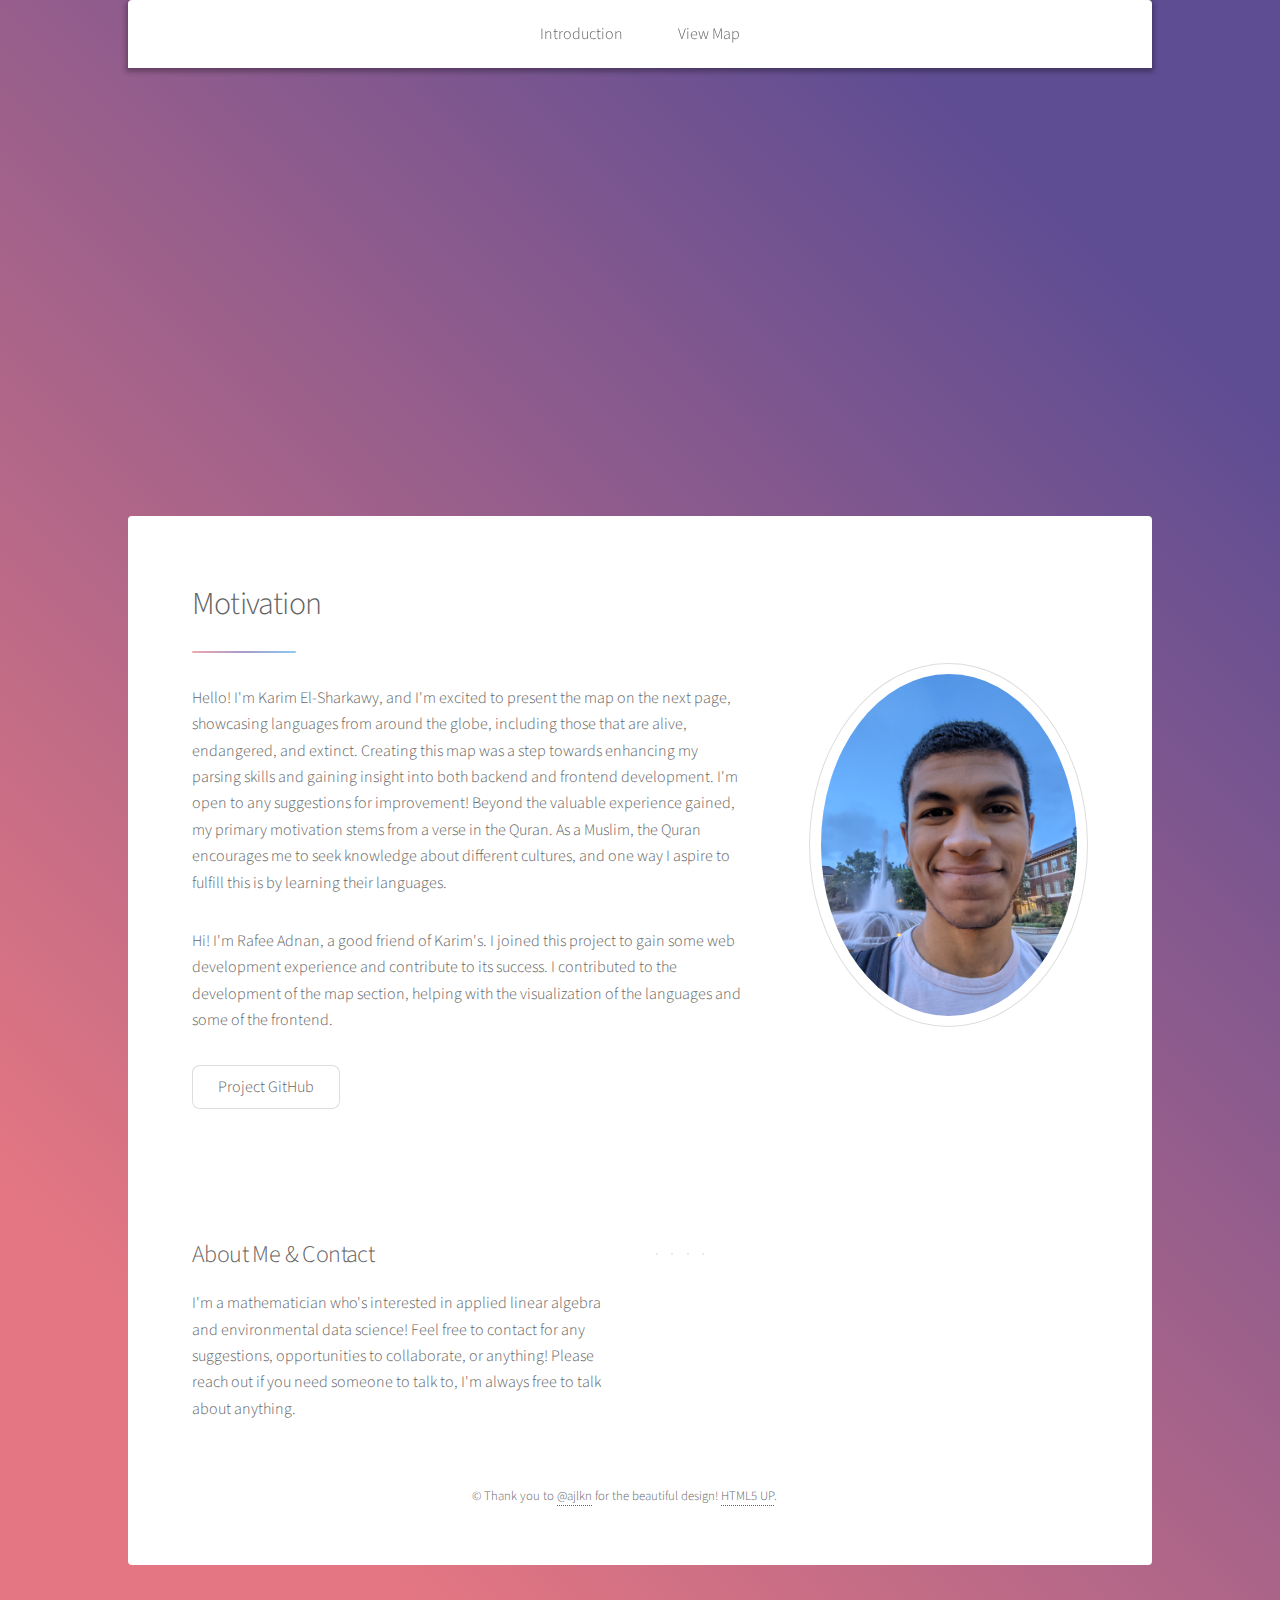
==== commit 2d8537a8: "added rafee info" ====
--- a/index.html
+++ b/index.html
@@ -13,13 +13,13 @@
         <nav id="nav">
             <ul>
                 <li><a href="index.html">Introduction</a></li>
-                <li><a href="map2.html">View Map</a></li>
+                <li><a href="map.html">View Map</a></li>
             </ul>
         </nav>
         
         <!-- Header -->
         <header id="header" class="alt">
-            <span class="logo"><img src="C:\Users\karim\Downloads\python_files\temps\stellar temp\logo.svg" alt="" /></span>
+            <span class="logo"><img src="images\logo.svg" alt="" /></span>
             <h1>Welcome!</h1>
             <p>يَـٰٓأَيُّهَا ٱلنَّاسُ إِنَّا خَلَقْنَـٰكُم مِّن ذَكَرٍۢ وَأُنثَىٰ وَجَعَلْنَـٰكُمْ شُعُوبًۭا وَقَبَآئِلَ لِتَعَارَفُوٓا۟ ۚ إِنَّ أَكْرَمَكُمْ عِندَ ٱللَّهِ أَتْقَىٰكُمْ ۚ إِنَّ ٱللَّهَ عَلِيمٌ خَبِيرٌۭ <br />
                 Oh humanity! Indeed, We created you from a male and a female, and made you into peoples and tribes so that you may ˹get to˺ know one another. Surely the most noble of you in the sight of Allah is the most righteous among you. Allah is truly All-Knowing, All-Aware.</p>
@@ -35,15 +35,19 @@
                         <header class="major">
                             <h2>Motivation</h2>
                         </header>
-                        <p>Hello! I'm Karim El-Sharkawy, and I'm excited to present the map below, showcasing languages from around the globe, including those that are alive, endangered, and extinct.
+                        <p>Hello! I'm Karim El-Sharkawy, and I'm excited to present the map on the next page, showcasing languages from around the globe, including those that are alive, endangered, and extinct.
                             Creating this map was a step towards enhancing my parsing skills and gaining insight into both backend and frontend development. I'm open to any suggestions for improvement!
                             Beyond the valuable experience gained, my primary motivation stems from a verse in the Quran. As a Muslim, the Quran encourages me to seek knowledge about different cultures,
                             and one way I aspire to fulfill this is by learning their languages.</p>
+
+                        <p> Hi! I'm Rafee Adnan, a good friend of Karim's. I joined this project to gain some web development experience and contribute to its success. I contributed to the development of the map section, helping with the visualization of the languages and some of the frontend.  </p>
                         <ul class="actions">
                             <li><a href="https://github.com/karim-sharkawy/testingstuff/tree/main" class="button">Project GitHub</a></li>
                         </ul>
+
+                        
                     </div>
-                    <span class="image"><img src="C:\Users\karim\Downloads\python_files\temps\stellar temp\pic01.jpg" alt="" /></span>
+                    <span class="image"><img src="images\pic01.jpg" alt="" /></span>
                 </div>
             </section>
 
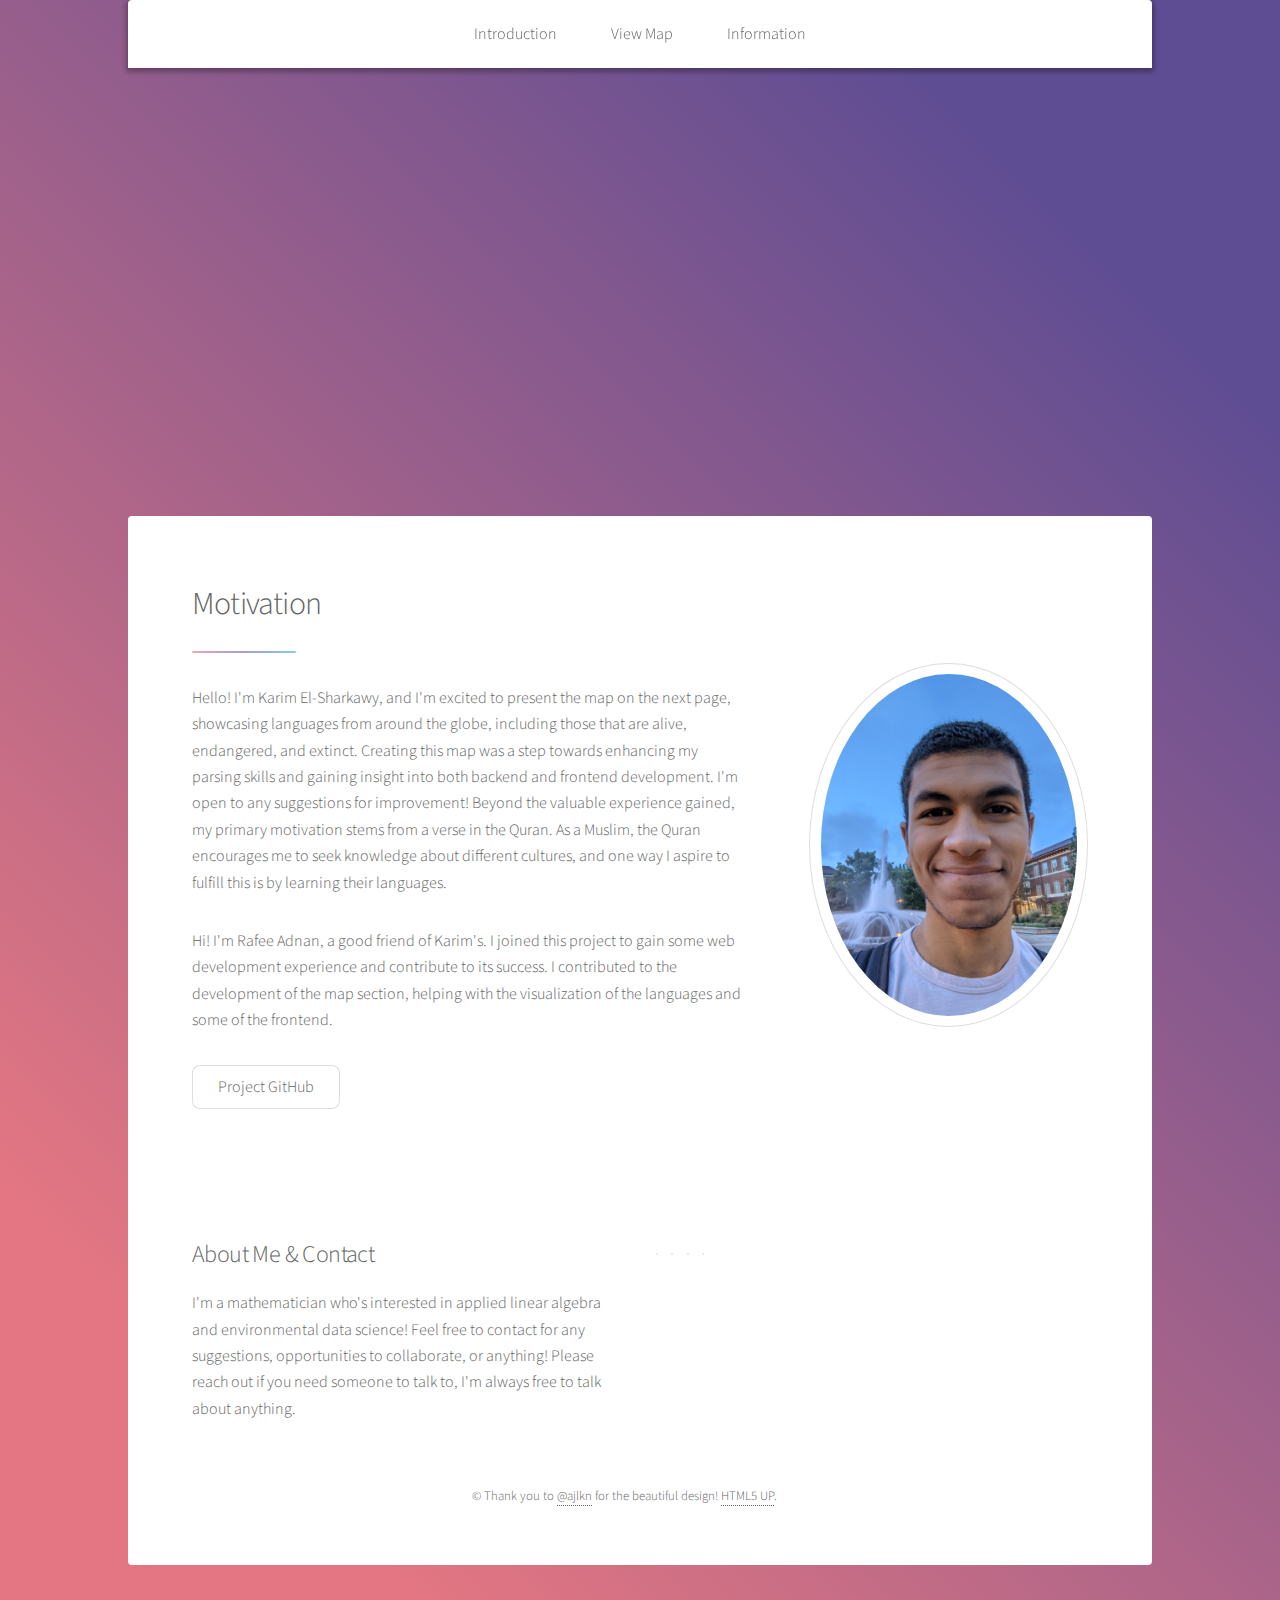
==== commit 1f8fb689: "changed all to institutional" ====
--- a/index.html
+++ b/index.html
@@ -1,7 +1,7 @@
 <!DOCTYPE HTML>
 <html>
 <head>
-    <title>Sprachen </title>
+    <title>Sprachen Karte</title>
     <meta charset="utf-8" />
     <meta name="viewport" content="width=device-width, initial-scale=1, user-scalable=no" />
     <link rel="stylesheet" href="assets/css/main.css" />
@@ -14,6 +14,7 @@
             <ul>
                 <li><a href="index.html">Introduction</a></li>
                 <li><a href="map.html">View Map</a></li>
+                <li><a href="information.html">Information</a></li>
             </ul>
         </nav>
         
@@ -76,4 +77,4 @@
     <script src="assets/js/util.js"></script>
     <script src="assets/js/main.js"></script>
 </body>
-</html>+</html>
